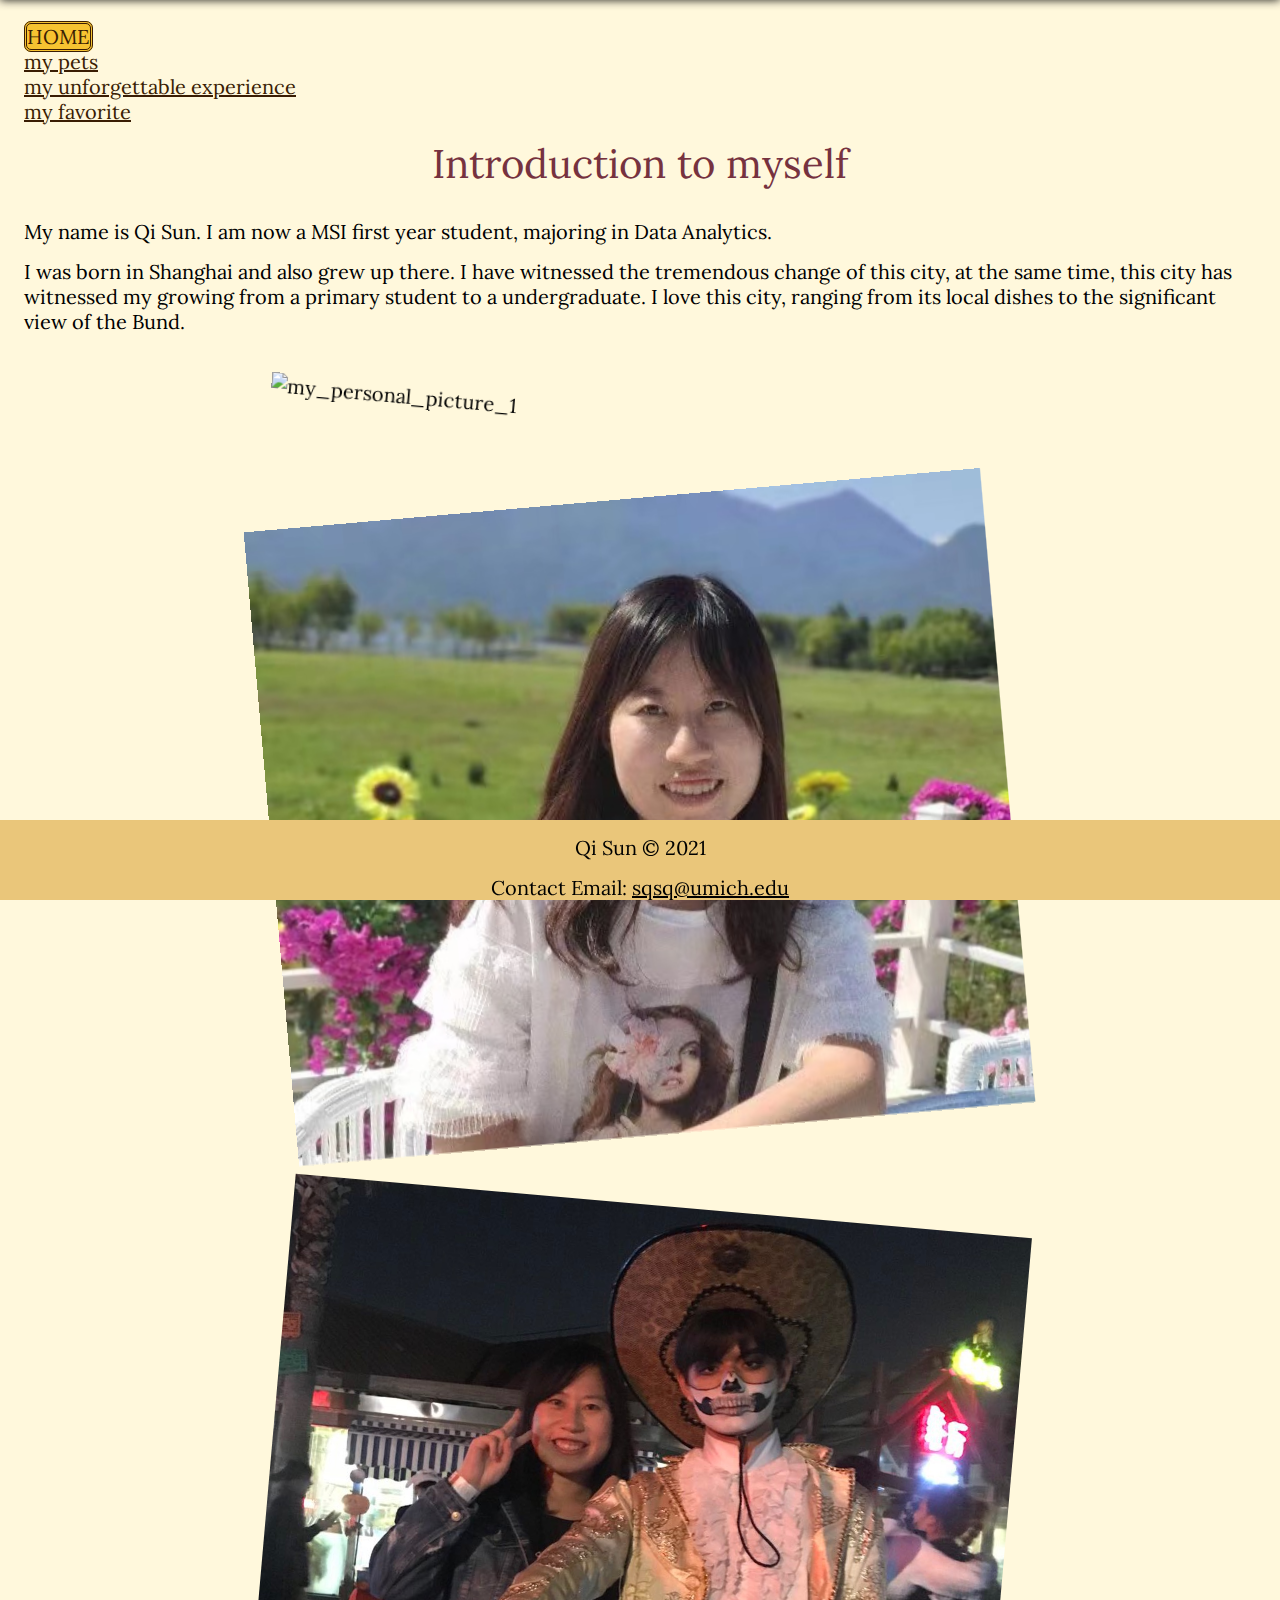
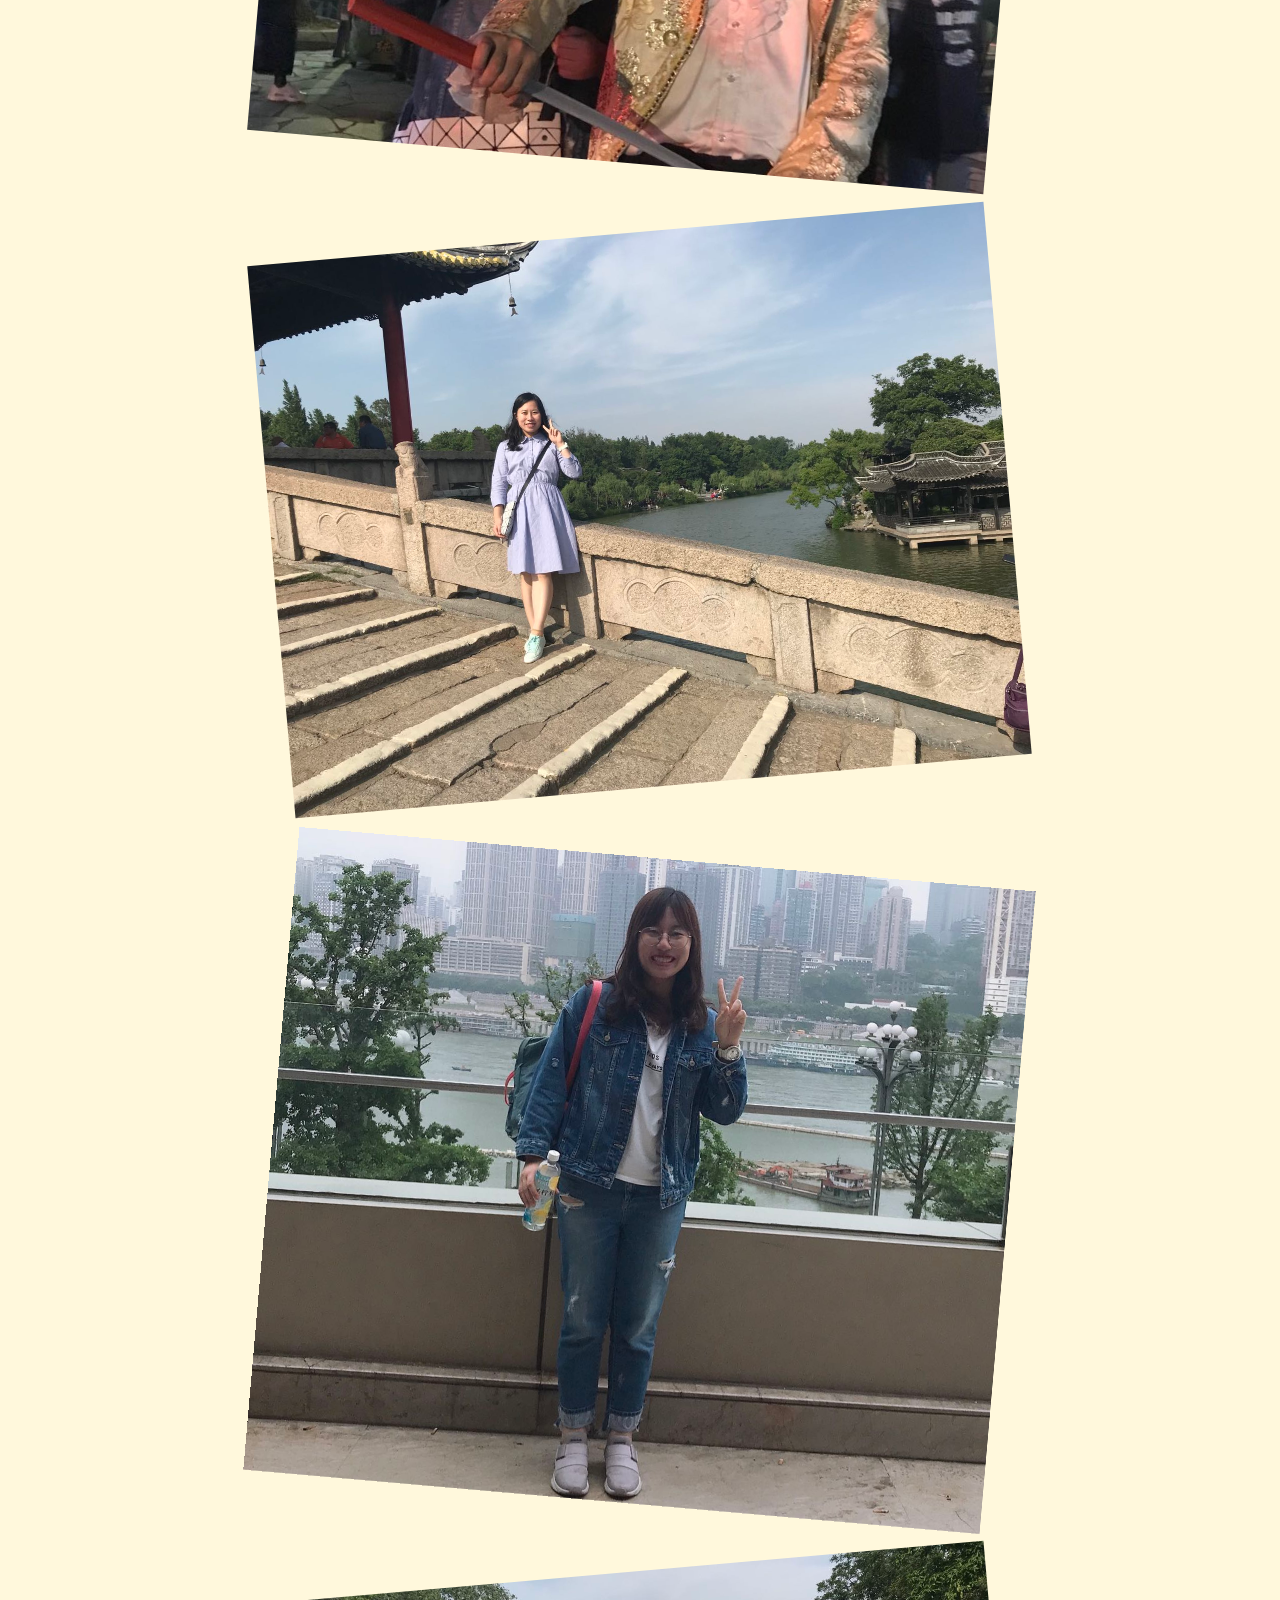
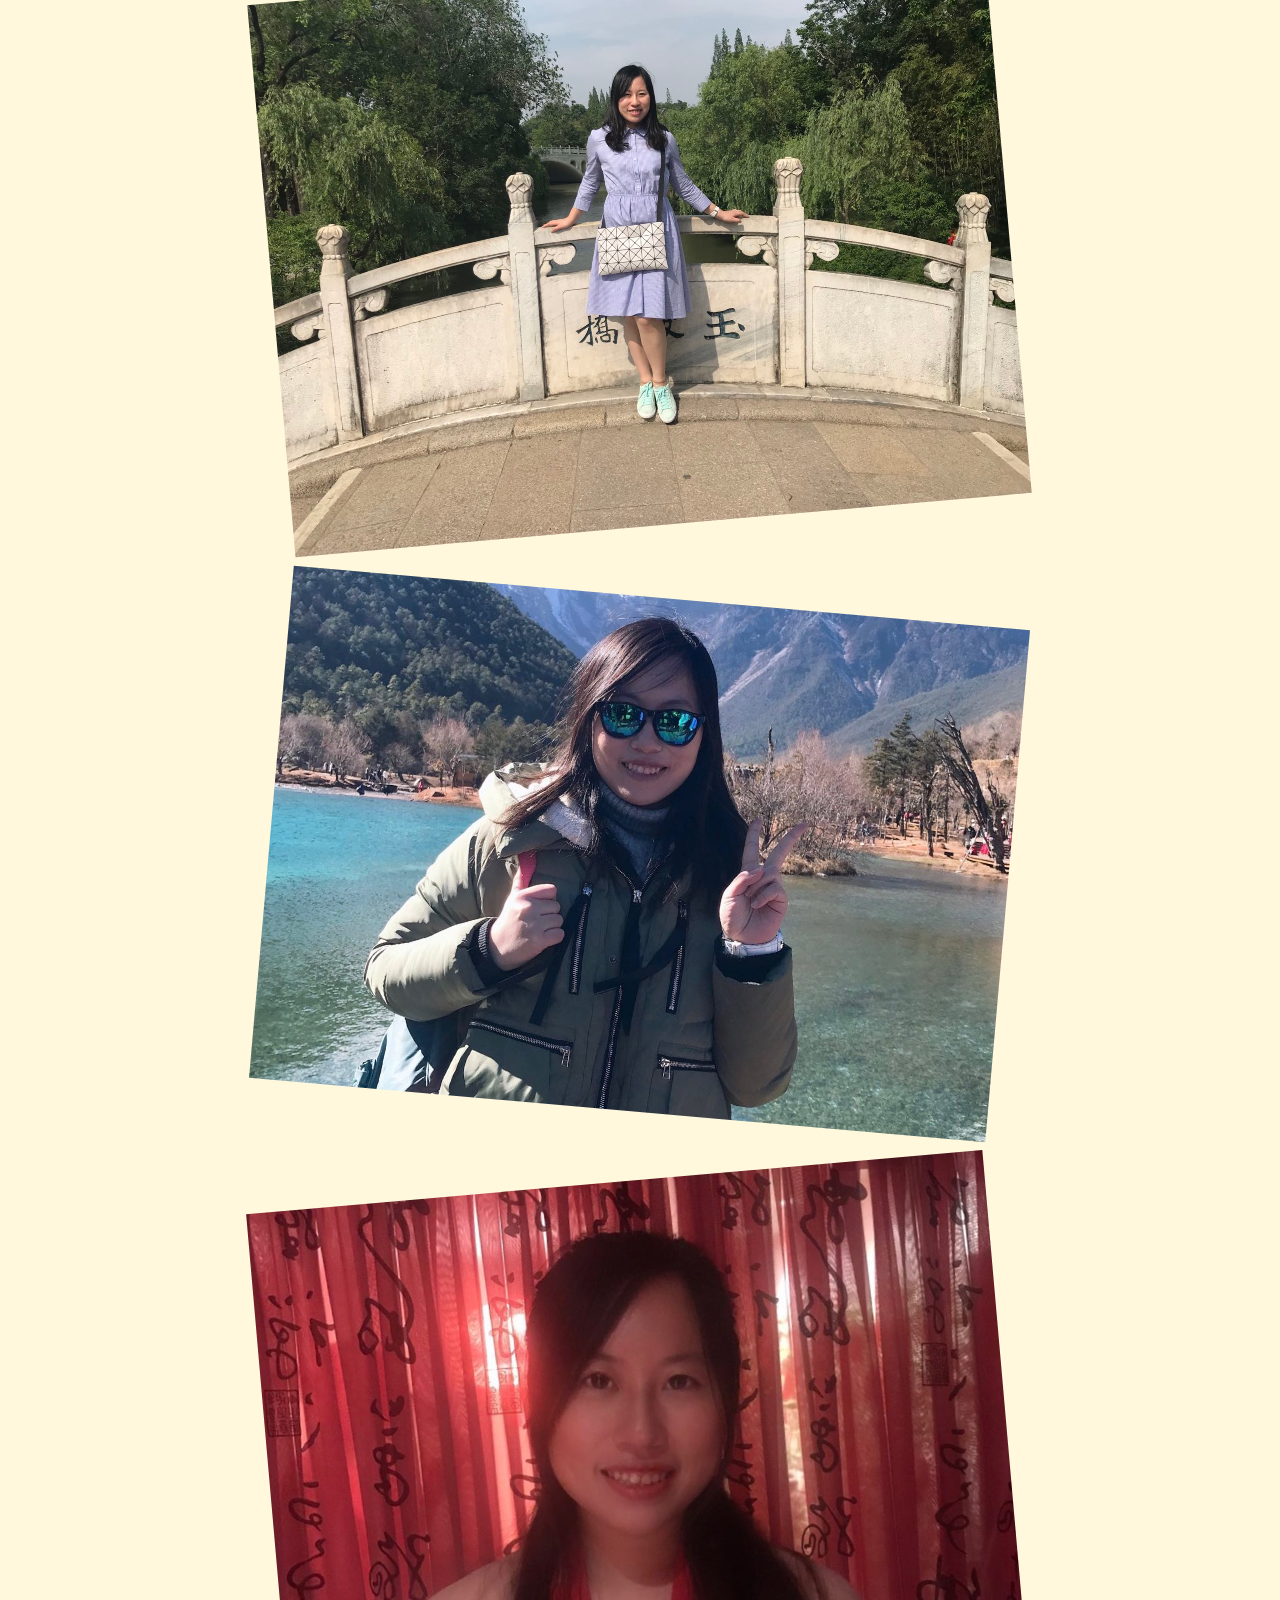
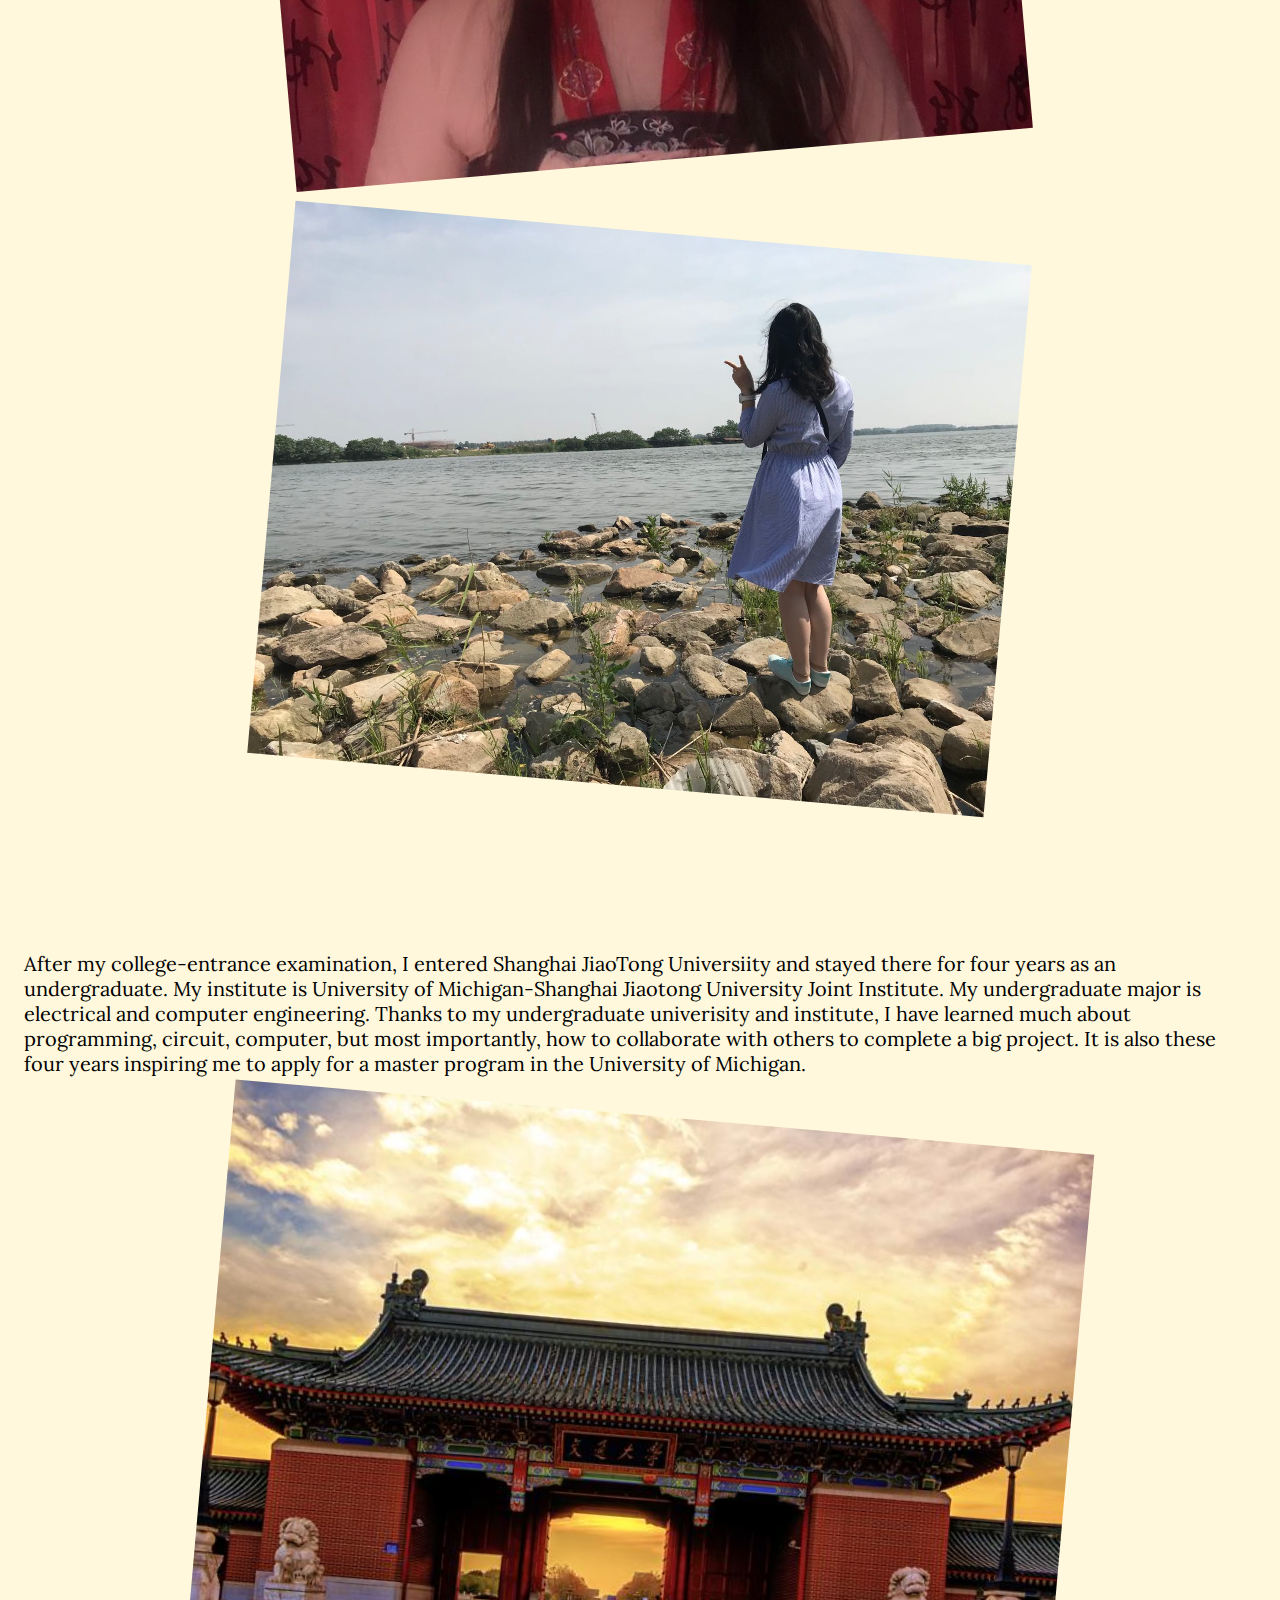
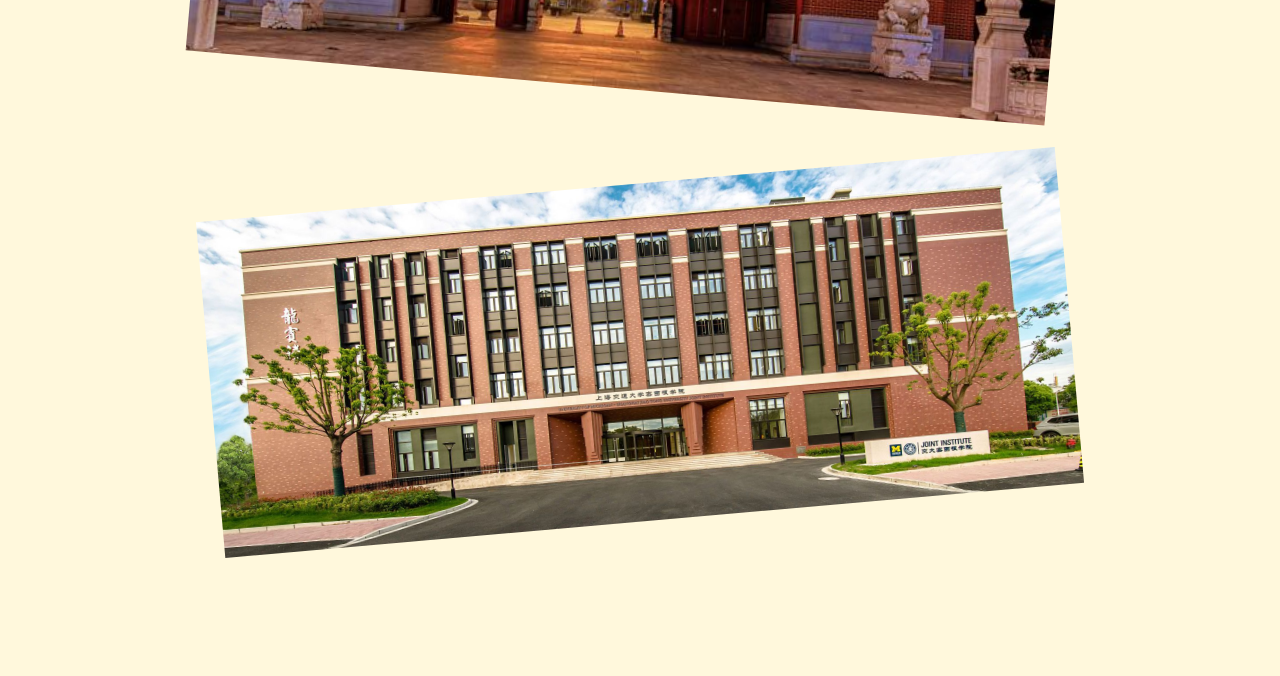
==== index.html @ 65ec5152 "Add files via upload" ====
<!DOCTYPE html>
<html lang="en">
<head>
	<meta charset="UTF-8">
	<link rel="shortcut icon" type="image/jpg" href="imgs/myself_icon.jpg">
	<meta name="viewport" content="width=device-width, initial-scale=1.0">
	<link rel="stylesheet" type="text/css" href="css/html5reset.css">
	<link rel="stylesheet" type="text/css" href="css/style.css">
	<link rel='stylesheet' href='http://fonts.googleapis.com/css?family=Lora'>
	<title>Introduction to myself</title>
</head>
<body>
	<header>
		<div class="skip"><a href="#main">Skip to Main Content</a></div>
		<nav class="link">
			<ul>
			    <li> <a class='current' href = "index.html">home</a></li>
				<li><a href = "pets.html">my pets</a> </li>
				<li><a href = "experience.html">my unforgettable experience</a></li>
				<li><a href = "myfavorite.html">my favorite</a></li>
			</ul>
		</nav>

		

	</header>

	<main>
		<h1 id ='main'>Introduction to myself</h1>
		<div id='brief_introduction'>
			<p>My name is Qi Sun. I am now a MSI first year student, majoring in Data Analytics.</p>
			<p> I was born in Shanghai and also grew up there. I have witnessed the tremendous change of this city, at the same time, this city has witnessed my growing from a primary student to a undergraduate. I love this city, ranging from its local dishes to the significant view of the Bund.

			</p>
			<div>
			<img src = "imgs/mypicture2.jpg" alt="my_personal_picture_1" />
			<img src = "imgs/mypicture1.jpg" alt="my_personal_picture_2" />
			<img src = "imgs/mypicture8.jpg" alt="my_personal_picture_3" />
			<img src= "imgs/mypicture4.jpg" alt="my_personal_picture_4" />
			<img src= "imgs/mypicture5.jpg" alt="my_personal_picture_5" />
			<img src= "imgs/mypicture6.jpg" alt="my_personal_picture_6" />
			<img src= "imgs/mypicture7.jpg" alt="my_personal_picture_7" />
			<img src= "imgs/mypicture3.jpg" alt="my_personal_picture_8" />
			<img src= "imgs/mypicture9.jpg" alt="my_personal_picture_9" />
		    </div>
			




		</div>
		<div id="school">
		<p>After my college-entrance examination, I entered Shanghai JiaoTong Universiity and stayed there for four years as an undergraduate. My institute is University of Michigan-Shanghai Jiaotong University Joint Institute. My undergraduate major is electrical and computer engineering.
			 Thanks to my undergraduate univerisity and institute, I have learned much about programming, circuit, computer, but most importantly, how to collaborate with others to complete a big project. 
			 It is also these four years inspiring me to apply for a master program in the University of Michigan.
			</p>
		<div class='school'>
		<img src = "imgs/school1.jpg" alt="my_institute1" />
		<img src = "imgs/school2.jpg" alt="my_institute2" />
		</div>
	   </div>
	</main>

	<footer>
		<p>Qi Sun &copy; 2021</p>
		<p>Contact Email: <a href="mailto:sqsq@umich.edu">sqsq@umich.edu</a></p>
	</footer>
</body>
</html>
---- css/style.css ----
main{
  margin-bottom: 100px;
}
body:before {
    content: "";
    position: fixed;
    top: -10px;
    left: 0px;
    width: 100%;
    height: 10px;
    box-shadow: 0px 0px 10px rgba(0,0,0,0.9);
}
body{
    color: #000000;
    font-size: 20px;
    margin: 1.2em;
    background:#FFF8DC;
    font-family: Lora, sans-serif;
  
  
  }
  
a{
      font-size: 20px;
      color: #3A1D03;
      
    }
a:hover{
      color:#F7882F;
      text-decoration: underline;
      text-decoration-style: wavy;
  }
h1{
    color: #76323F;
    font-size: 40px;
    text-align: center;
    line-height: 2;
    animation-name: zoomin;
    animation-duration: 2s;
  
  }
@keyframes zoomin {
    from{
        font-size: 2px;
    }
    to{
        font-size: 40px;
    }
}

  
p{
    padding: 15px 0px 0px 0px;
}

h2{
    color:#984B43;
}
  
  
  
footer a{
      color:black;
  }
img{
    margin-top:20px;
    margin-bottom: 50px;
    animation-name: slidein;
    animation-duration: 4s;
}
img:hover{
    border:5px dotted hotpink;
}
@keyframes slidein {
    from{
        position: relative;
        left: -1000px;
    }
    to{
        left: 0px;
    }
}
img:nth-child(2n){
    transform: rotate(-5deg);
}

img:nth-child(2n-1){
    transform: rotate(5deg);
}




  
  
  
  
  
  
footer{
    width:100%;
    background:#EAC67A;
    text-align:center;
    color:black;
    min-height: 75px;
    position: fixed;
    bottom: 0;
    left: 0;
}

  






.current{
    text-transform: uppercase;
    background-color:#F7C331;
    border-style:double;
    border-radius: 7px;
    padding: 0.2px;
    margin: 0.2px;
    text-decoration: none;
    
}



.skip a{
    background-color: white;
    left: 0;
    -webkit-transition: top 0.5s ease-out;
    transition: top 1s ease-out;
    z-index: 1;
    position: absolute;
    top: -60px;
  
  
}
  
.skip a:focus{
    position:absolute;
    top:10px;
  
  }

#brief_introduction div{

    display: grid;
    margin-top: 50px;
    margin-bottom: 100px;
    grid-template-columns: 60%;
    justify-content: center;
    

    
    
}
#brief_introduction img{
    width: 100%;
    align-self: center;
    
  
    
}


#brief_introduction img:nth-child(2n){
    transform: rotate(-5deg);
}

#brief_introduction img:nth-child(2n-1){
    transform: rotate(5deg);
}



.school img{
    width: 70%;
    margin-top:  40px;
}


#dogs img:nth-child(2n){
    transform: rotate(-5deg);
}

#dogs img:nth-child(2n-1){
    transform: rotate(5deg);
}
.dog1_photo{
   display: grid;
   grid-template-columns: 45% 45%;
   justify-content: space-between;
}
#dogs img{
    width: 70%;
}
.dog2_photo {
    display: grid;
    grid-template-columns: 45% 45%;
    justify-content: space-between;
 }











#school div{
    text-align: center;
    
}

#experience {
    display: grid;
    grid-template-columns: 1fr;
    row-gap: 30px;
}
#experience>div{
    border: 4px double #FBA100;
}
#experience div h2{
    font-size: 30px;
    text-align: center;
}
#teaching{
    text-align: center;
}
#teaching img{
    width: 70%;
}

#teaching img:nth-child(2n){
    transform: rotate(-5deg);
}

#teaching img:nth-child(2n-1){
    transform: rotate(5deg);
}
#teaching img{
    margin-top: 40px;
}


#places {
    display: grid;
    grid-template-columns: 1fr 1fr;
    align-items: flex-start;
}
.Erhai{
    grid-column: 1/ span 1;
}
.snow_mountain{
    grid-column: 2 / span 2;;
}
#places >div{
    text-align: center;
    border: 2px dotted #DCAE1D;
}
#places h3{
    font-size: 25px;
}
#places img{
    align-self: center;
    width: 70%;

}
#favorite {
    display: flex;
    flex-direction: row;
    flex-wrap: wrap;
    justify-content: center;
    row-gap: 30px;
}

.animal{
    display: flex;
    flex-direction: row;
    flex-wrap: wrap;
    justify-content: center;
    align-items: center;
}
.animal>div{
    border: 2px dotted #DCAE1D;
    width: 400px;
}
.food{
    display: flex;
    flex-direction: row;
    flex-wrap: wrap;
    justify-content: center;
    align-items:center;
}
.food>div{
    border: 2px dotted #DCAE1D;
    width: 400px;
}
#favorite div h2{
    font-size: 30px;
    text-align: center;
}
#food>p{
    font-size: 25px;
    text-align: left;
}
#zoo>p{
    font-size: 25px;
    text-align: left;
}
.animal {
    text-align: center;
}
.food {
    text-align: center;
}
#favorite>div{
    border: 4px double #FBA100;
}


#favorite img{
    width: 70%;
   
}

@media screen and (prefers-reduced-motion: reduce){
    img{

      animation: none;
    
   }
   h1{
       animation: none;
   }
  }
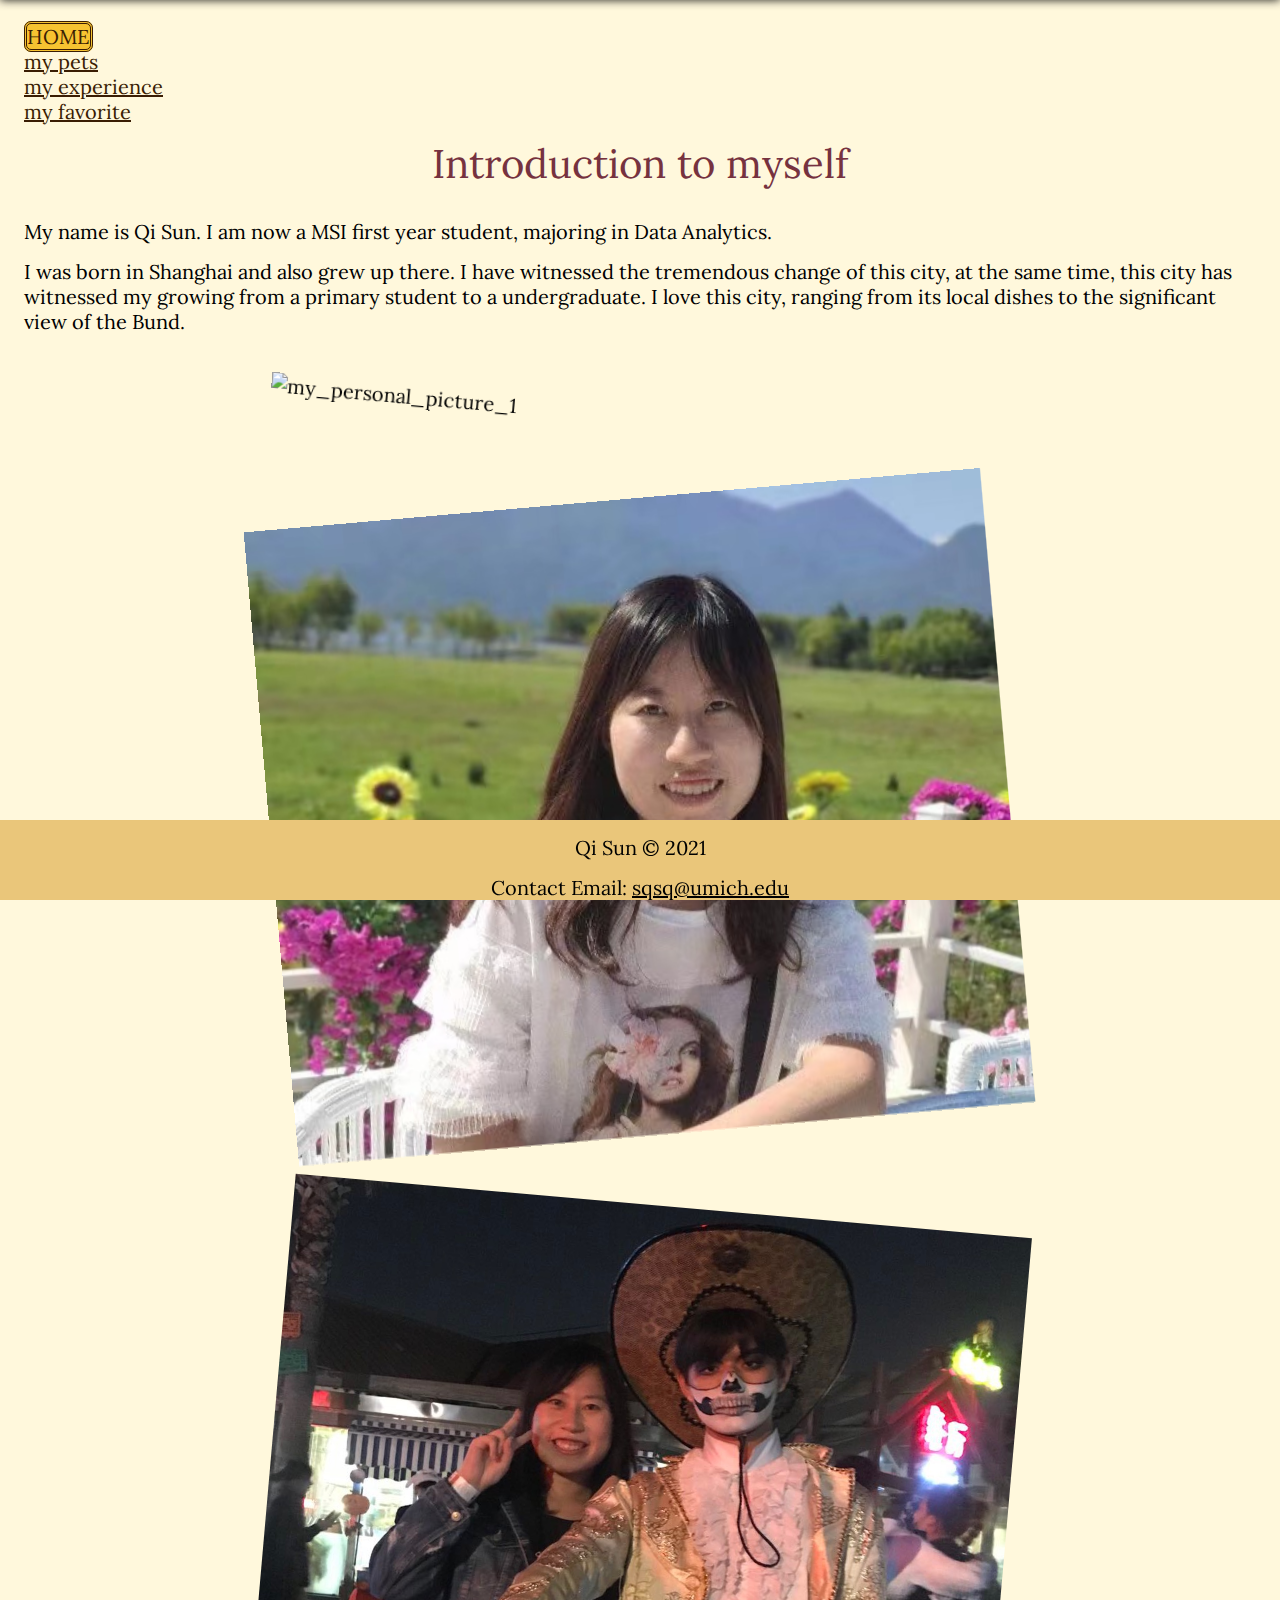
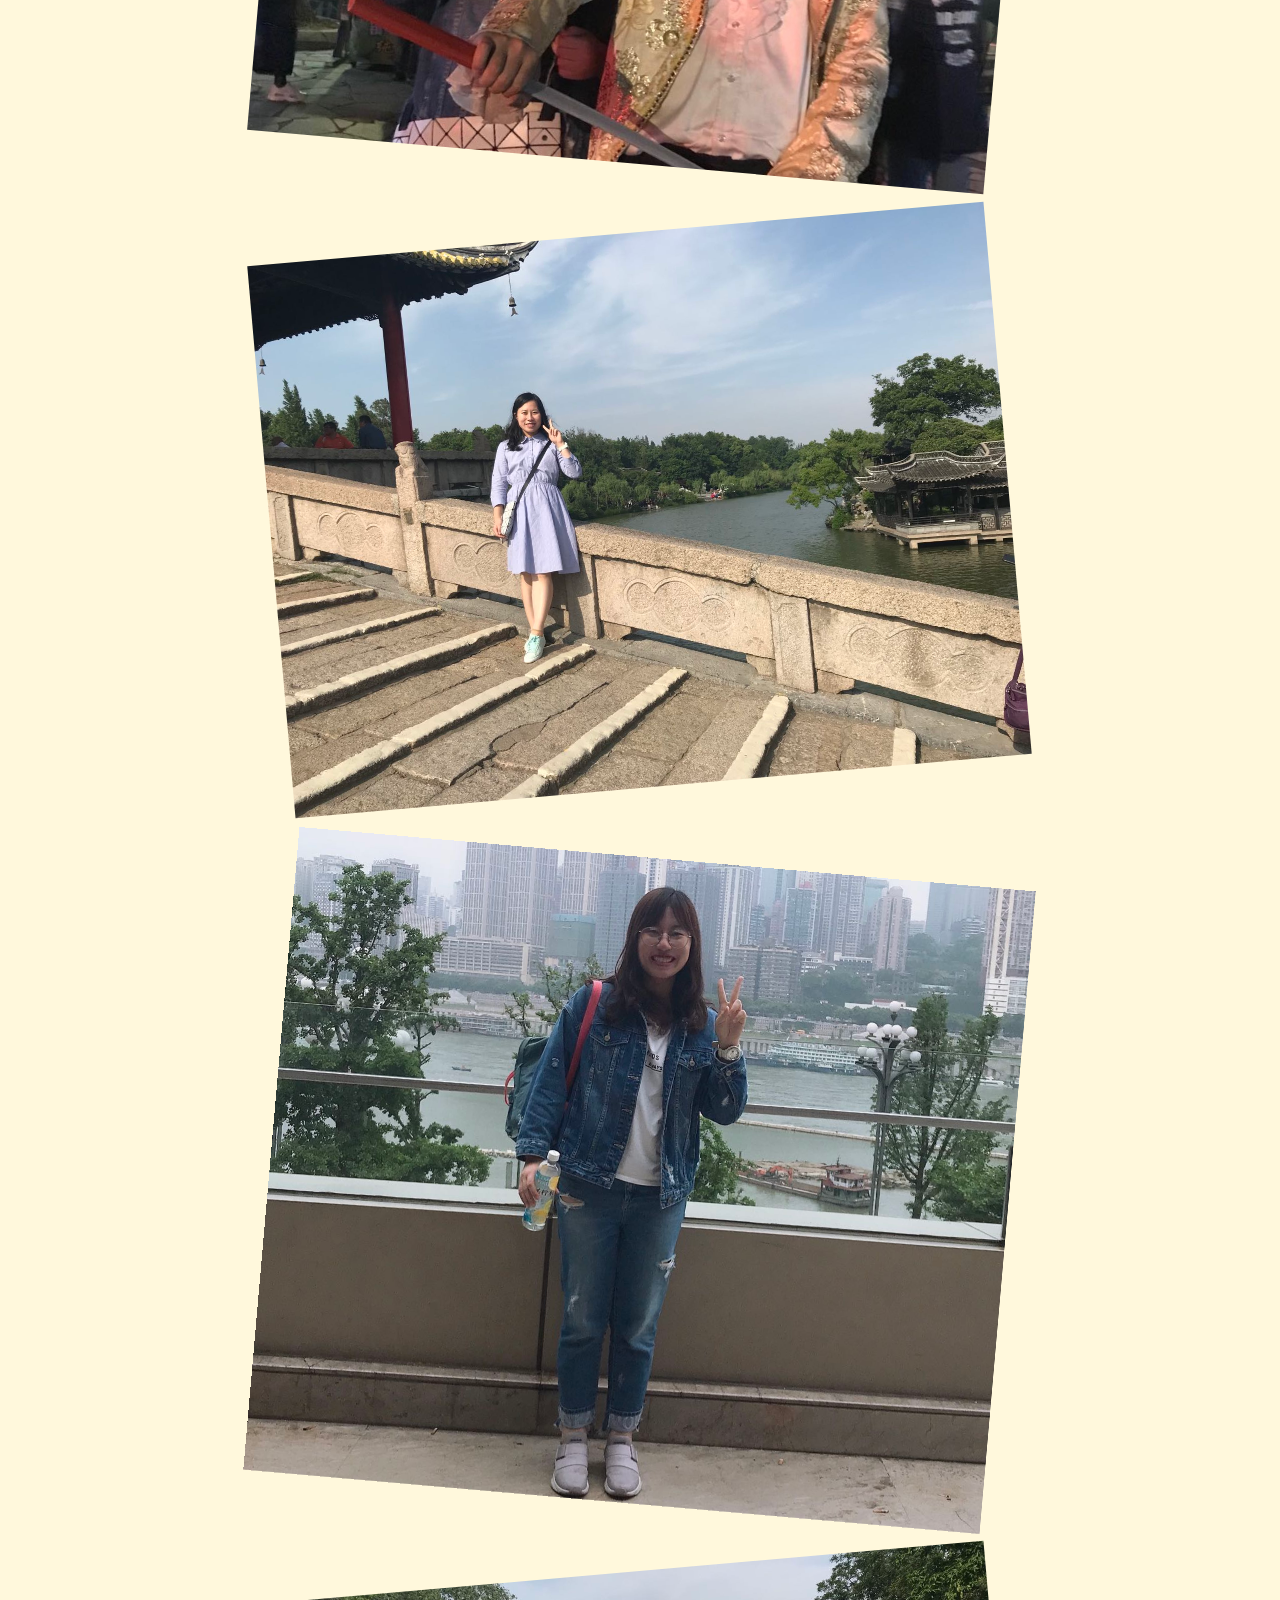
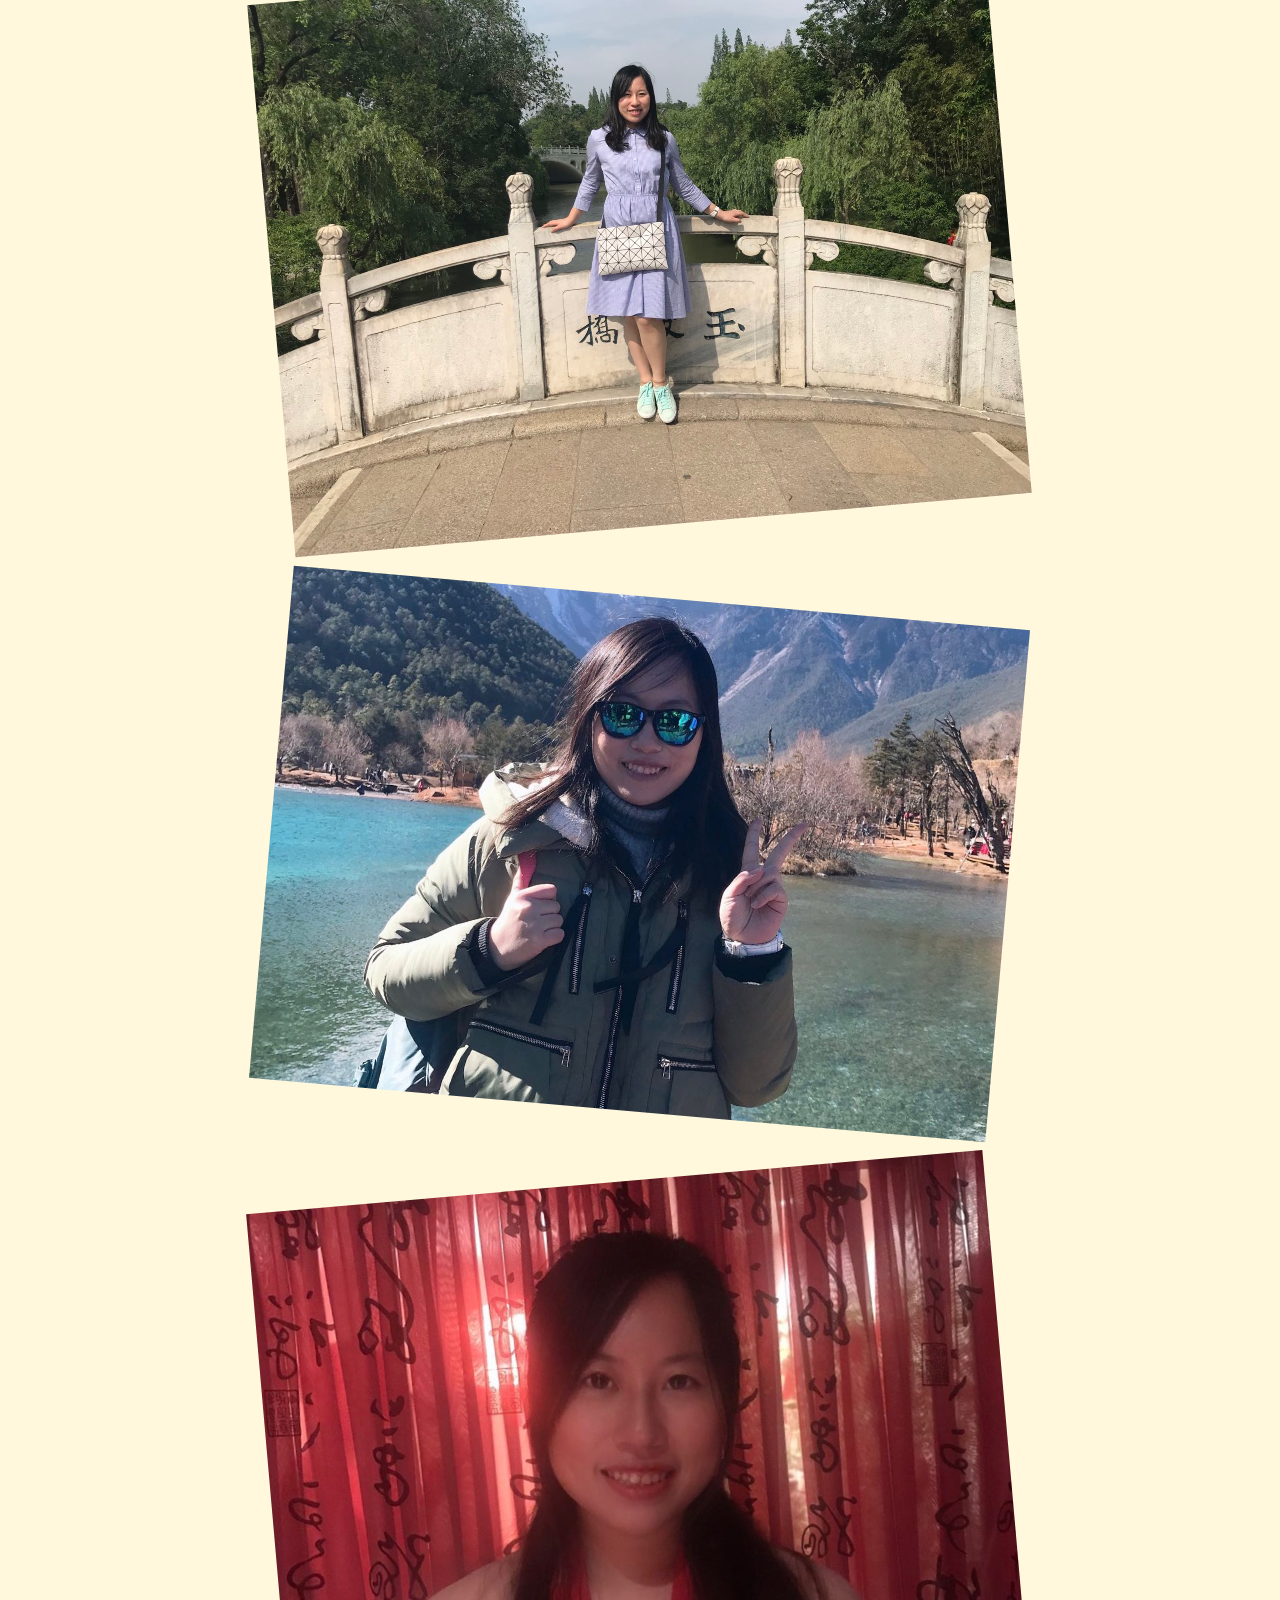
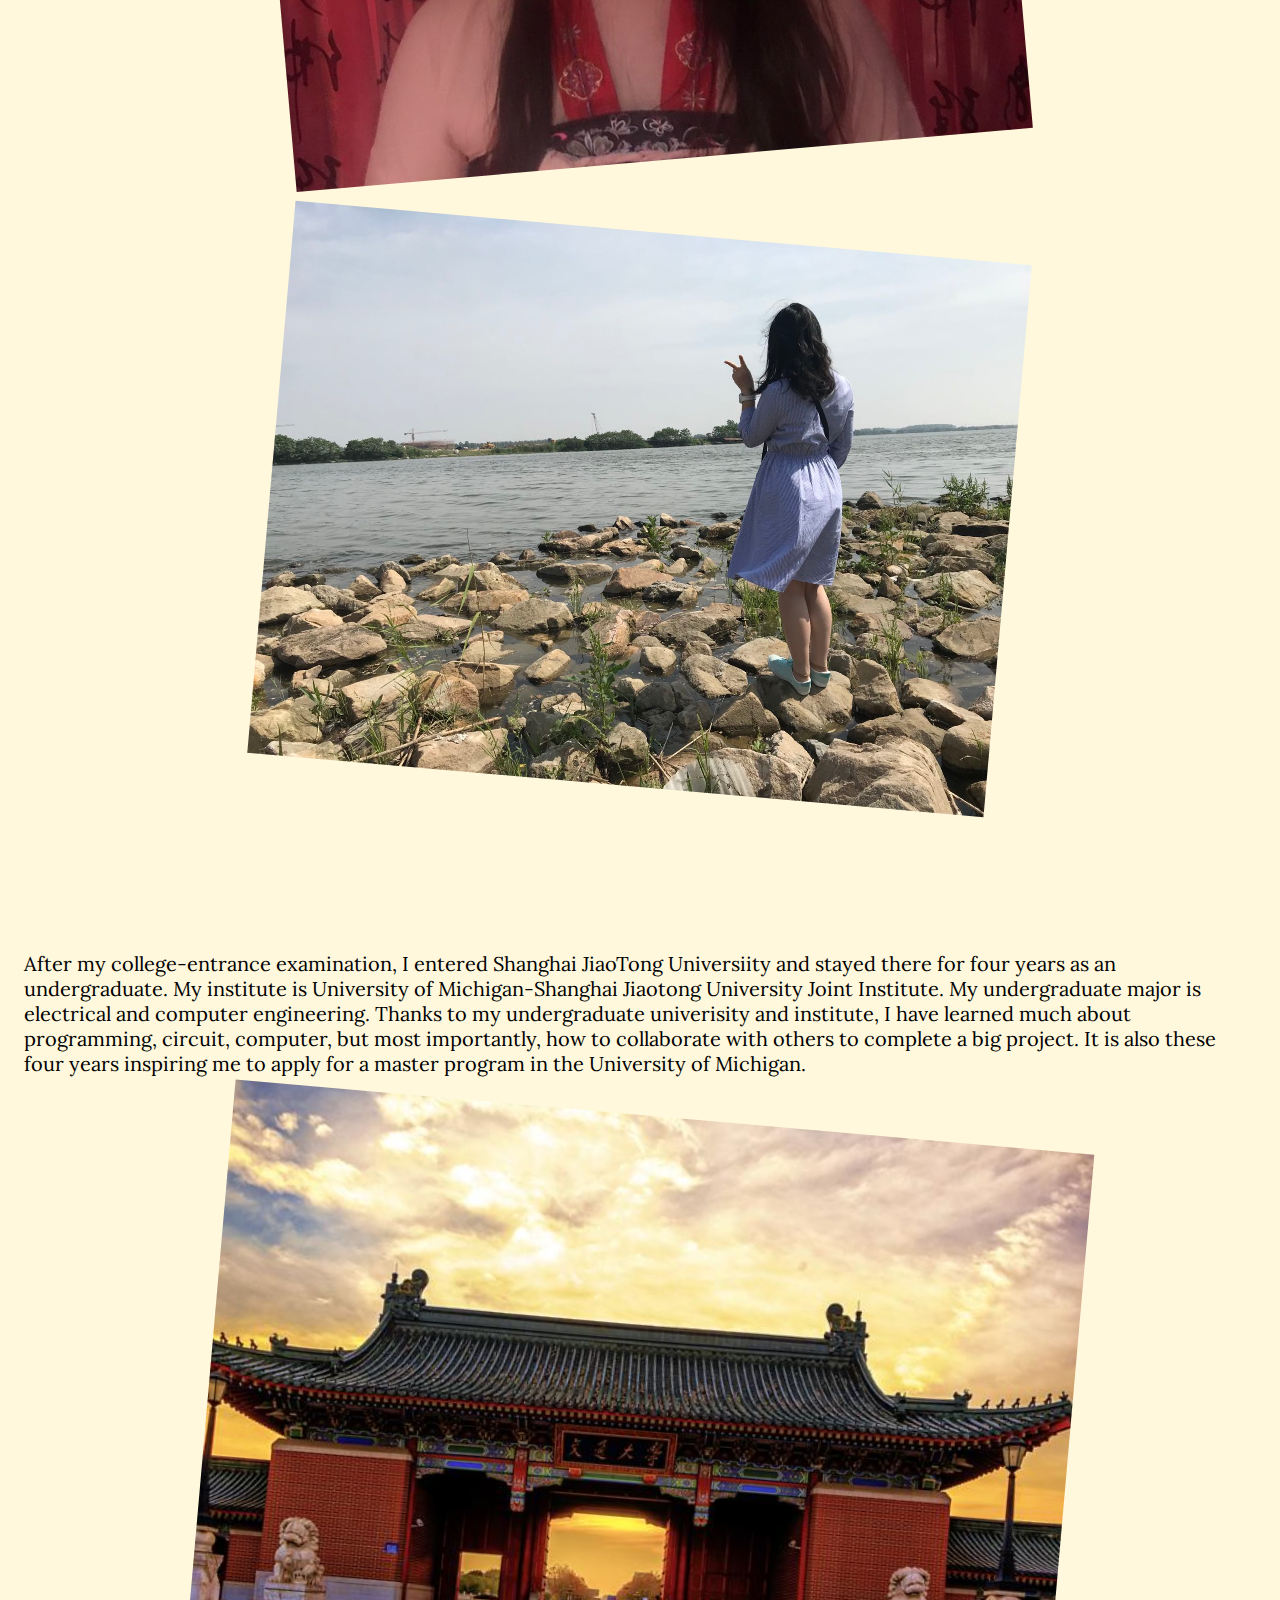
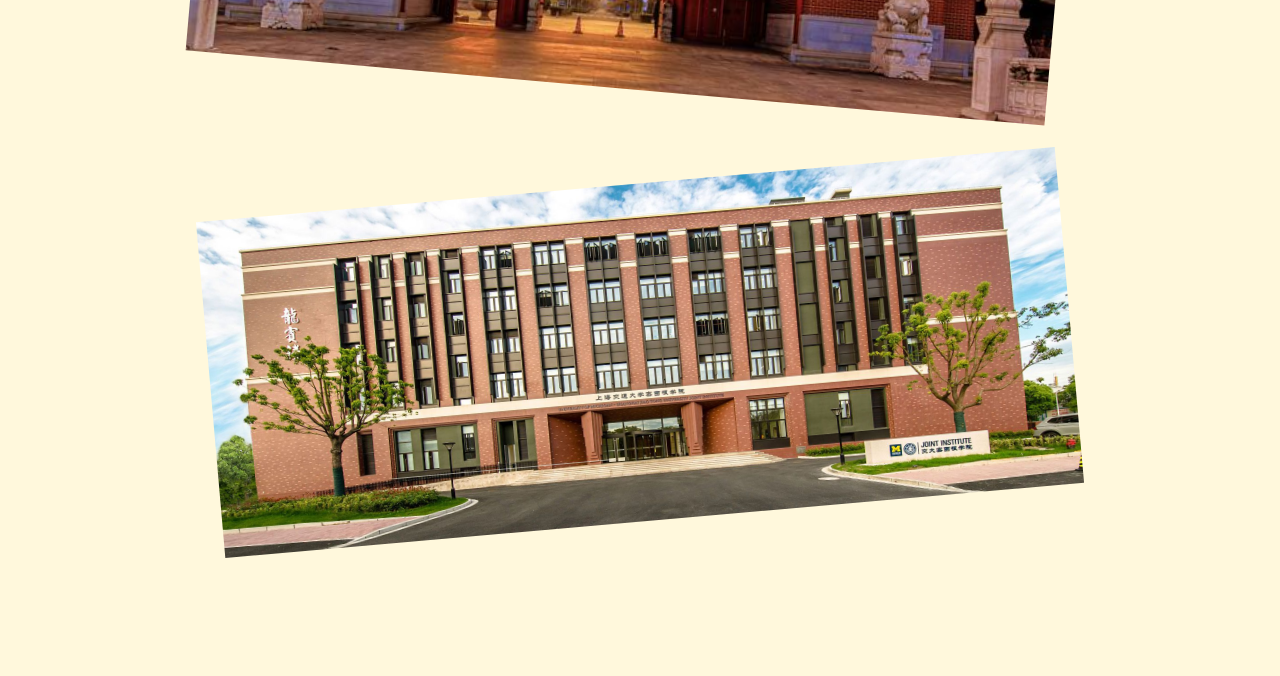
==== commit 19aacc4e: "Add files via upload" ====
--- a/index.html
+++ b/index.html
@@ -3,6 +3,7 @@
 <head>
 	<meta charset="UTF-8">
 	<link rel="shortcut icon" type="image/jpg" href="imgs/myself_icon.jpg">
+	<meta http-equiv="Content-Security-Policy" content="upgrade-insecure-requests">
 	<meta name="viewport" content="width=device-width, initial-scale=1.0">
 	<link rel="stylesheet" type="text/css" href="css/html5reset.css">
 	<link rel="stylesheet" type="text/css" href="css/style.css">
@@ -16,7 +17,7 @@
 			<ul>
 			    <li> <a class='current' href = "index.html">home</a></li>
 				<li><a href = "pets.html">my pets</a> </li>
-				<li><a href = "experience.html">my unforgettable experience</a></li>
+				<li><a href = "experience.html">my experience</a></li>
 				<li><a href = "myfavorite.html">my favorite</a></li>
 			</ul>
 		</nav>
--- a/css/style.css
+++ b/css/style.css
@@ -18,7 +18,7 @@
     font-size: 20px;
     margin: 1.2em;
     background:#FFF8DC;
-    font-family: Lora, sans-serif;
+    font-family: Lora,sans-serif;
   
   
   }
@@ -199,7 +199,7 @@
    justify-content: space-between;
 }
 #dogs img{
-    width: 70%;
+    width: 90%;
 }
 .dog2_photo {
     display: grid;
@@ -224,12 +224,10 @@
 
 #experience {
     display: grid;
-    grid-template-columns: 1fr;
+    grid-template-columns: 100%;
     row-gap: 30px;
 }
-#experience>div{
-    border: 4px double #FBA100;
-}
+
 #experience div h2{
     font-size: 30px;
     text-align: center;
@@ -237,17 +235,29 @@
 #teaching{
     text-align: center;
 }
-#teaching img{
+/*#teaching img{
     width: 70%;
-}
-
-#teaching img:nth-child(2n){
+}*/
+.teaching_picture{
+    display: grid;
+    grid-template-columns: 1fr 1fr 1fr;
+}
+
+.teaching_picture img:nth-child(2n){
     transform: rotate(-5deg);
-}
-
-#teaching img:nth-child(2n-1){
+    grid-column: 2 /span 2;
+    margin-right: 15px;
+}
+
+    
+
+
+.teaching_picture img:nth-child(2n-1){
     transform: rotate(5deg);
-}
+    grid-column: 1 /span 2;
+    margin-left: 15px;
+}
+
 #teaching img{
     margin-top: 40px;
 }
@@ -255,56 +265,80 @@
 
 #places {
     display: grid;
-    grid-template-columns: 1fr 1fr;
+    grid-template-columns: 1fr;
     align-items: flex-start;
-}
-.Erhai{
-    grid-column: 1/ span 1;
-}
-.snow_mountain{
-    grid-column: 2 / span 2;;
-}
+    margin-top: 15px;
+}
+
+#journey{
+    text-align: center;
+}
+
+
 #places >div{
     text-align: center;
-    border: 2px dotted #DCAE1D;
+
 }
 #places h3{
     font-size: 25px;
-}
-#places img{
+    color: #984B43;
+}
+/*#places img{
     align-self: center;
     width: 70%;
 
-}
+}*/
+.erhai_images{
+    display: grid;
+    grid-template-columns: 1fr 1fr 1fr ;
+}
+.erhai_images img:nth-child(2n-1){
+    grid-column: 1 /span 2;
+    margin-left: 15px;
+}
+.erhai_images img:nth-child(2n){
+    grid-column: 2 /span 2;
+    margin-right: 15px;
+}
+
+.mountain_images{
+    display: grid;
+    grid-template-columns: 1fr 1fr 1fr ;
+}
+.mountain_images img:nth-child(2n-1){
+    grid-column: 1 /span 2;
+    margin-left: 15px;
+}
+.mountain_images img:nth-child(2n){
+    grid-column: 2 /span 2;
+    margin-right: 15px;
+}
+
+
+
 #favorite {
-    display: flex;
-    flex-direction: row;
-    flex-wrap: wrap;
+    display: grid;
+    row-gap: 30px;
     justify-content: center;
-    row-gap: 30px;
 }
 
 .animal{
-    display: flex;
-    flex-direction: row;
-    flex-wrap: wrap;
+    display: grid;
+    grid-template-columns: 1fr;
+    grid-template-columns: 95%;
     justify-content: center;
-    align-items: center;
 }
 .animal>div{
     border: 2px dotted #DCAE1D;
-    width: 400px;
 }
 .food{
-    display: flex;
-    flex-direction: row;
-    flex-wrap: wrap;
-    justify-content: center;
-    align-items:center;
+   display: grid;
+   grid-template-columns: 1fr;
+   grid-template-columns: 95%;
+   justify-content: center;
 }
 .food>div{
     border: 2px dotted #DCAE1D;
-    width: 400px;
 }
 #favorite div h2{
     font-size: 30px;
@@ -312,11 +346,11 @@
 }
 #food>p{
     font-size: 25px;
-    text-align: left;
+    text-align: center;
 }
 #zoo>p{
     font-size: 25px;
-    text-align: left;
+    text-align: center;
 }
 .animal {
     text-align: center;
@@ -324,15 +358,15 @@
 .food {
     text-align: center;
 }
-#favorite>div{
-    border: 4px double #FBA100;
-}
+
 
 
 #favorite img{
     width: 70%;
+    margin-top: 40px;
    
 }
+
 
 @media screen and (prefers-reduced-motion: reduce){
     img{
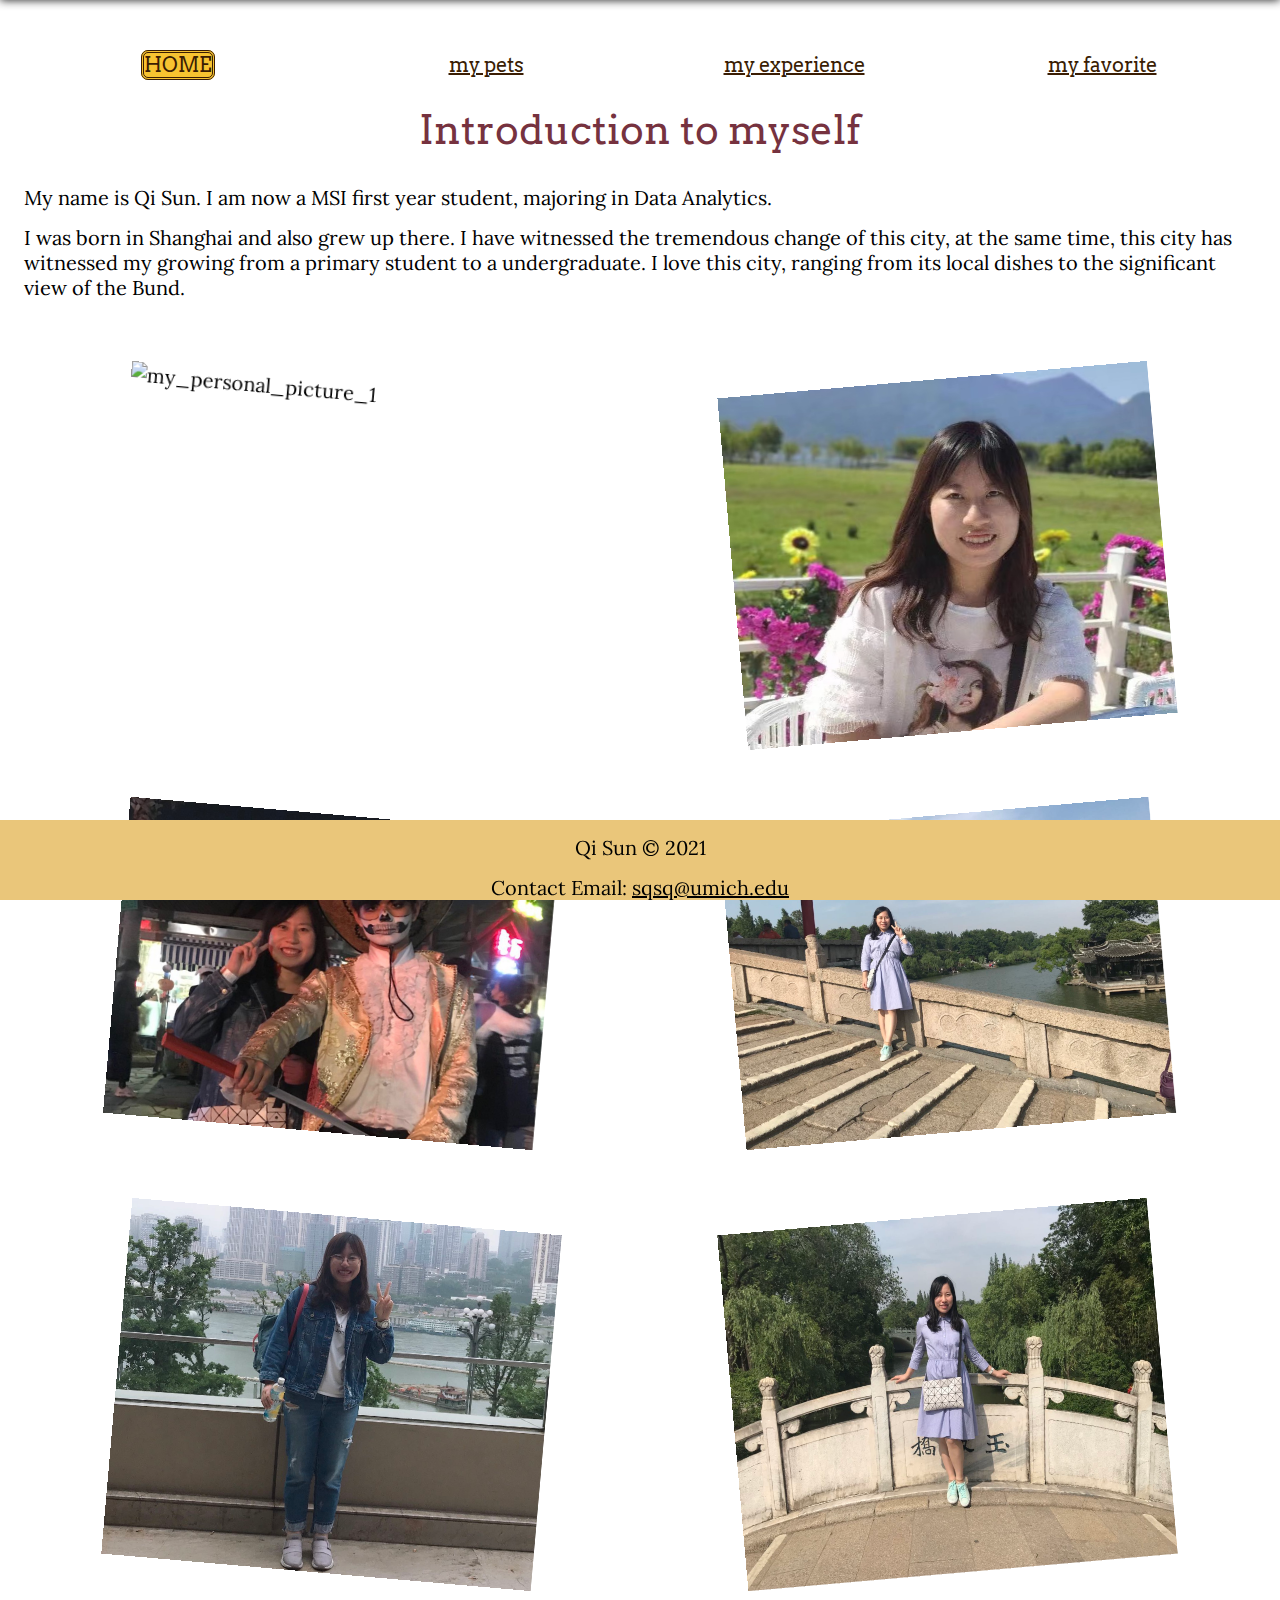
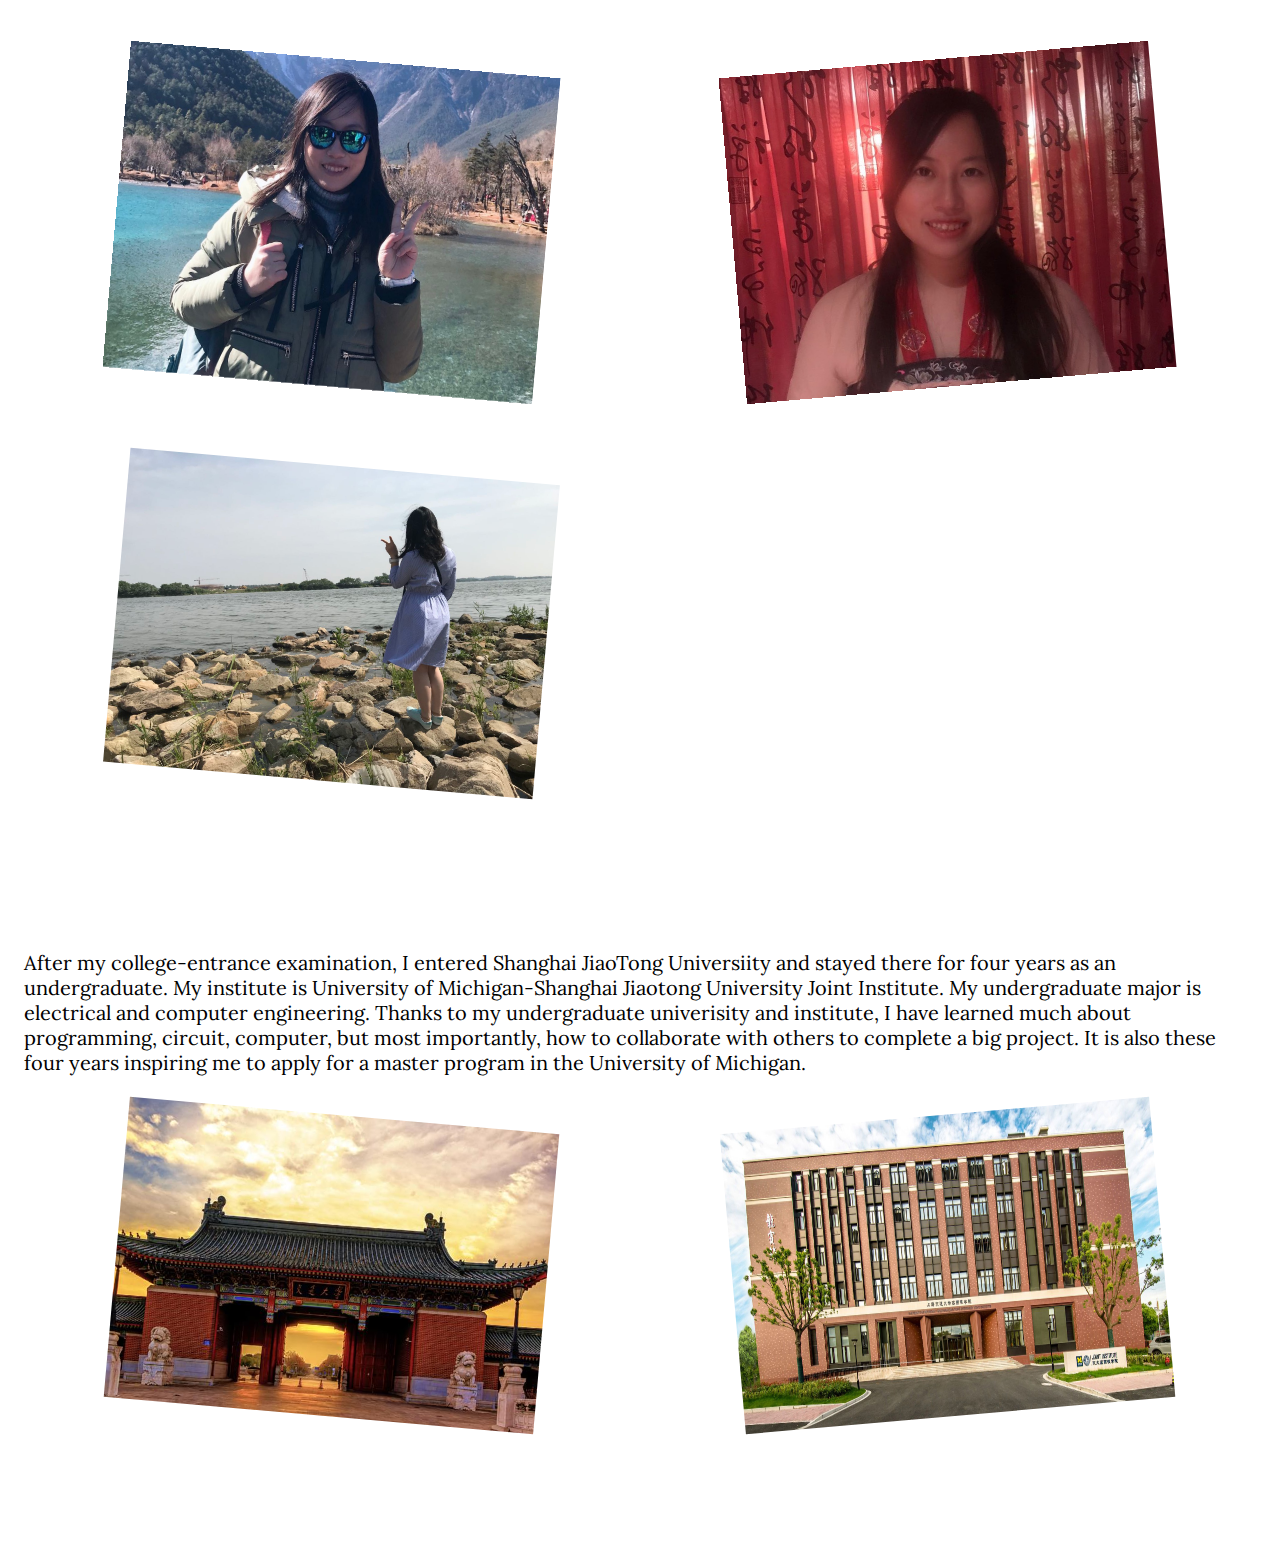
==== commit d905a534: "Add files via upload" ====
--- a/index.html
+++ b/index.html
@@ -8,6 +8,7 @@
 	<link rel="stylesheet" type="text/css" href="css/html5reset.css">
 	<link rel="stylesheet" type="text/css" href="css/style.css">
 	<link rel='stylesheet' href='http://fonts.googleapis.com/css?family=Lora'>
+	<link rel='stylesheet' href='http://fonts.googleapis.com/css?family=Arvo'>
 	<title>Introduction to myself</title>
 </head>
 <body>
--- a/css/style.css
+++ b/css/style.css
@@ -12,16 +12,34 @@
     width: 100%;
     height: 10px;
     box-shadow: 0px 0px 10px rgba(0,0,0,0.9);
+    
 }
 body{
     color: #000000;
     font-size: 20px;
     margin: 1.2em;
-    background:#FFF8DC;
+    background: url('../imgs/background.jpg');
+    background-attachment: fixed;
+    background-position: center;
+    background-repeat: no-repeat;
+    background-size: cover;
     font-family: Lora,sans-serif;
-  
-  
-  }
+
+  
+  
+  }
+  h1, h2, h3,nav{
+    font-family: Arvo,Lora;
+}
+
+nav ul{
+    display: grid;
+    grid-template-columns: 1fr;
+    
+}
+nav li{
+    padding-bottom: 5px;
+}
   
 a{
       font-size: 20px;
@@ -109,7 +127,10 @@
     position: fixed;
     bottom: 0;
     left: 0;
-}
+
+}
+
+
 
   
 
@@ -139,6 +160,7 @@
     z-index: 1;
     position: absolute;
     top: -60px;
+    font-family: Arvo, Lora;
   
   
 }
@@ -193,19 +215,23 @@
 #dogs img:nth-child(2n-1){
     transform: rotate(5deg);
 }
+
 .dog1_photo{
    display: grid;
    grid-template-columns: 45% 45%;
    justify-content: space-between;
 }
 #dogs img{
-    width: 90%;
+    width: 80%;
+    margin-top: 40px;
+    height: 70%;
 }
 .dog2_photo {
     display: grid;
-    grid-template-columns: 45% 45%;
+    grid-template-columns: 40% 40%;
     justify-content: space-between;
  }
+
 
 
 
@@ -283,12 +309,14 @@
     font-size: 25px;
     color: #984B43;
 }
+
 /*#places img{
     align-self: center;
     width: 70%;
 
 }*/
 .erhai_images{
+    margin-top: 40px;
     display: grid;
     grid-template-columns: 1fr 1fr 1fr ;
 }
@@ -302,6 +330,7 @@
 }
 
 .mountain_images{
+    margin-top: 40px;
     display: grid;
     grid-template-columns: 1fr 1fr 1fr ;
 }
@@ -363,7 +392,7 @@
 
 #favorite img{
     width: 70%;
-    margin-top: 40px;
+    margin-top: 50px;
    
 }
 
@@ -379,15 +408,131 @@
    }
   }
 
-
-
-
-
-
-
-
-
-
-
-
-
+  @media screen and (min-width: 850px){
+    nav{
+        width: 100%;
+        
+    }
+    nav ul{
+        grid-template-columns: 1fr 1fr 1fr 1fr;
+        justify-content: space-between;
+        align-items: center;
+        text-align: center;
+    
+    }
+    #places{
+        grid-template-columns: 1fr 1fr;
+        
+    }
+    #places .Erhai{
+        border-right: 2px dotted #DCAE1D;
+    }
+    .erhai_images{
+        margin-right: 20px;
+    }
+    .mountain_images{
+        margin-left: 20px;
+    }
+
+    
+    .animal{
+        display: flex;
+        flex-direction: row;
+        flex-wrap: wrap;
+        justify-content: center;
+    }
+    .animal>div{
+        flex-basis: 400px;
+    }
+    .food{
+       display: flex;
+       flex-direction: row;
+       flex-wrap: wrap;
+       justify-content: center;
+    }
+    .food>div{
+        flex-basis: 400px;
+    }
+   
+    
+    
+    #favorite img{
+        width: 70%;
+        margin-top: 50px;
+       
+    }
+    #brief_introduction div{
+        grid-template-columns: 1fr 1fr;
+        justify-content: space-between;
+        justify-items: center;
+       
+
+
+    }
+    #brief_introduction div img{
+       width: 70%;
+       height: 80%;
+       align-self: center;
+      
+    }
+    .school{
+        display: grid;
+        grid-template-columns: 1fr 1fr;
+        justify-items: center;
+        justify-content: center;
+    }
+    .school img{
+        width:70%;
+        height: 80%;
+    }
+    nav li{
+        font-size: 50px;
+    }
+    .teaching_picture{
+        grid-template-columns: 1fr 1fr 1fr 1fr ;
+        justify-items: center;
+    }
+
+    
+    
+    .teaching_picture img:nth-child(1){
+        transform: rotate(-5deg);
+        grid-column: 1 /span 2;
+        margin-right: 15px;
+        width: 90%;
+    }
+    .teaching_picture img:nth-child(2){
+        transform: rotate(5deg);
+        grid-column: 3 /span 2;
+        margin-right: 15px;
+        width: 90%;
+    }
+    .teaching_picture img:nth-child(3){
+        transform: rotate(0deg);
+        grid-column: 2 /span 2;
+        margin-right: 15px;
+        width: 90%;
+    }
+
+
+    
+    
+
+
+    
+
+
+  }
+
+
+
+
+
+
+
+
+
+
+
+
+
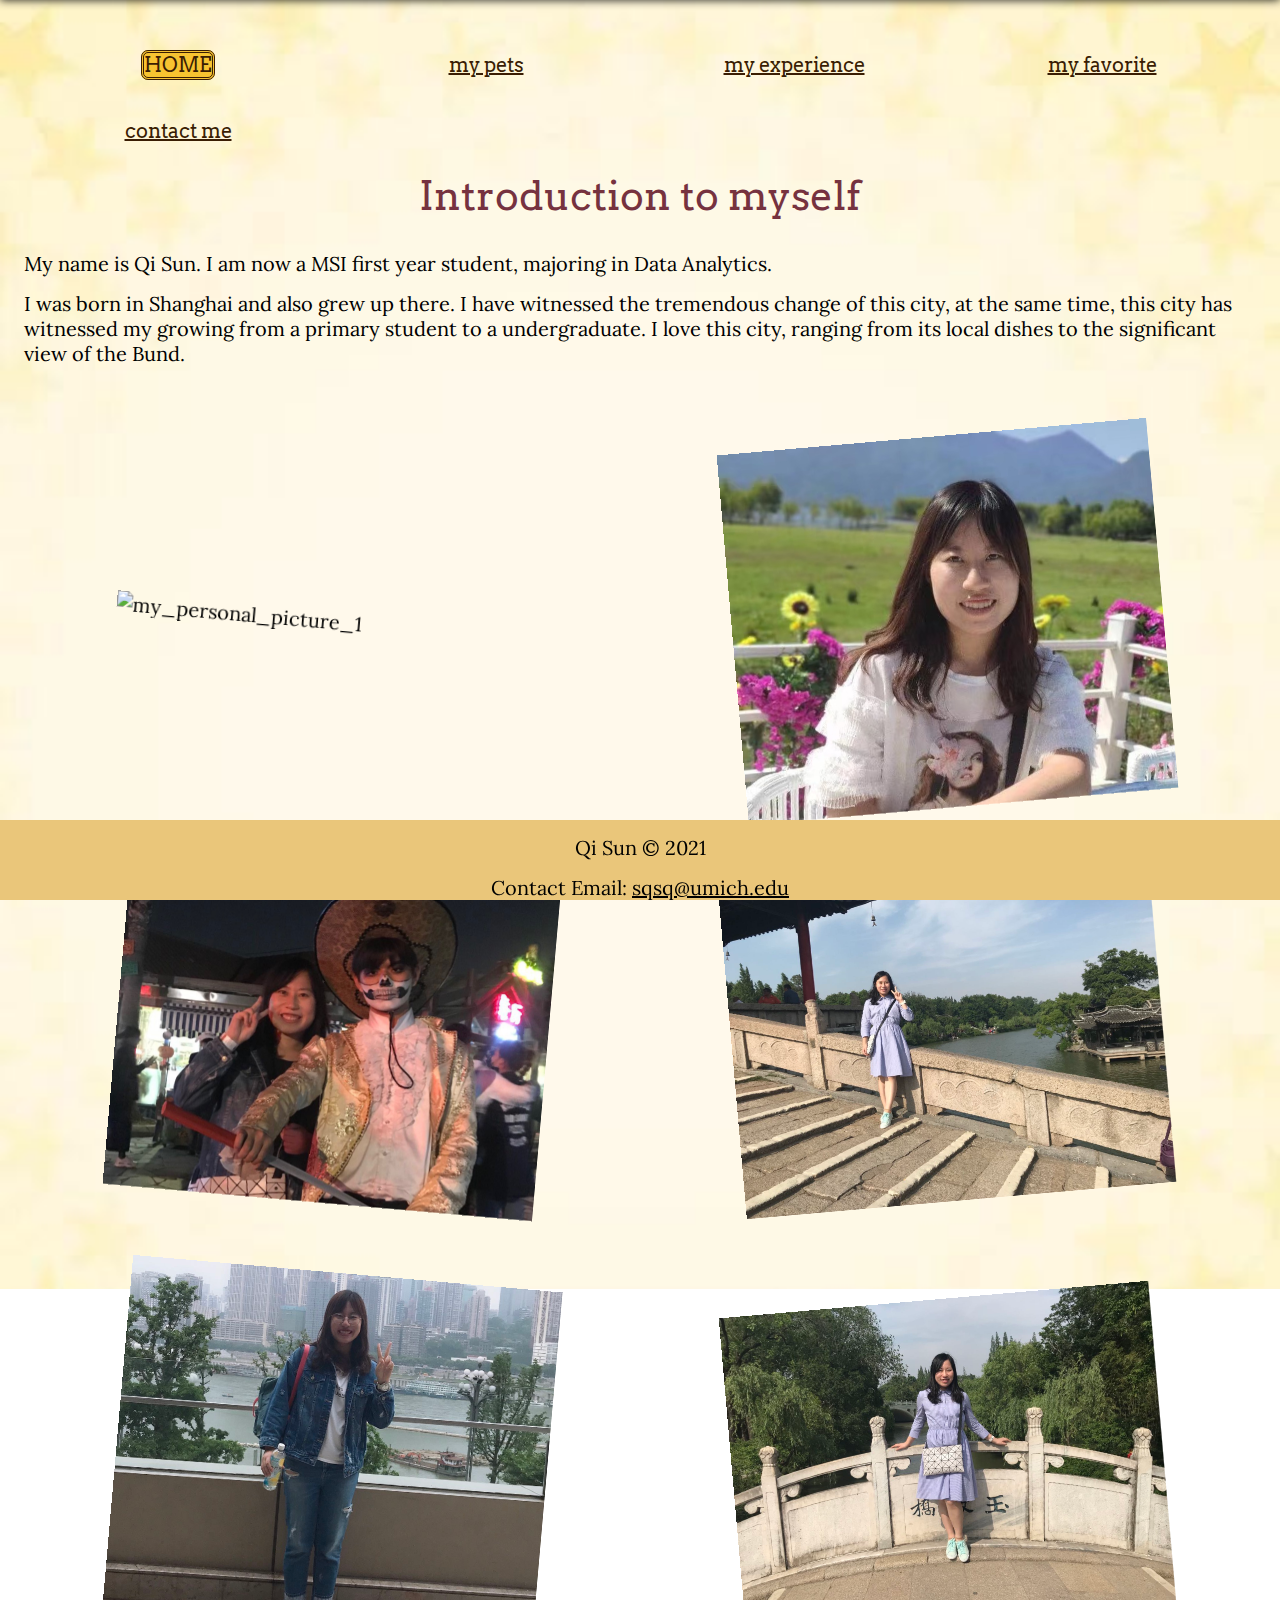
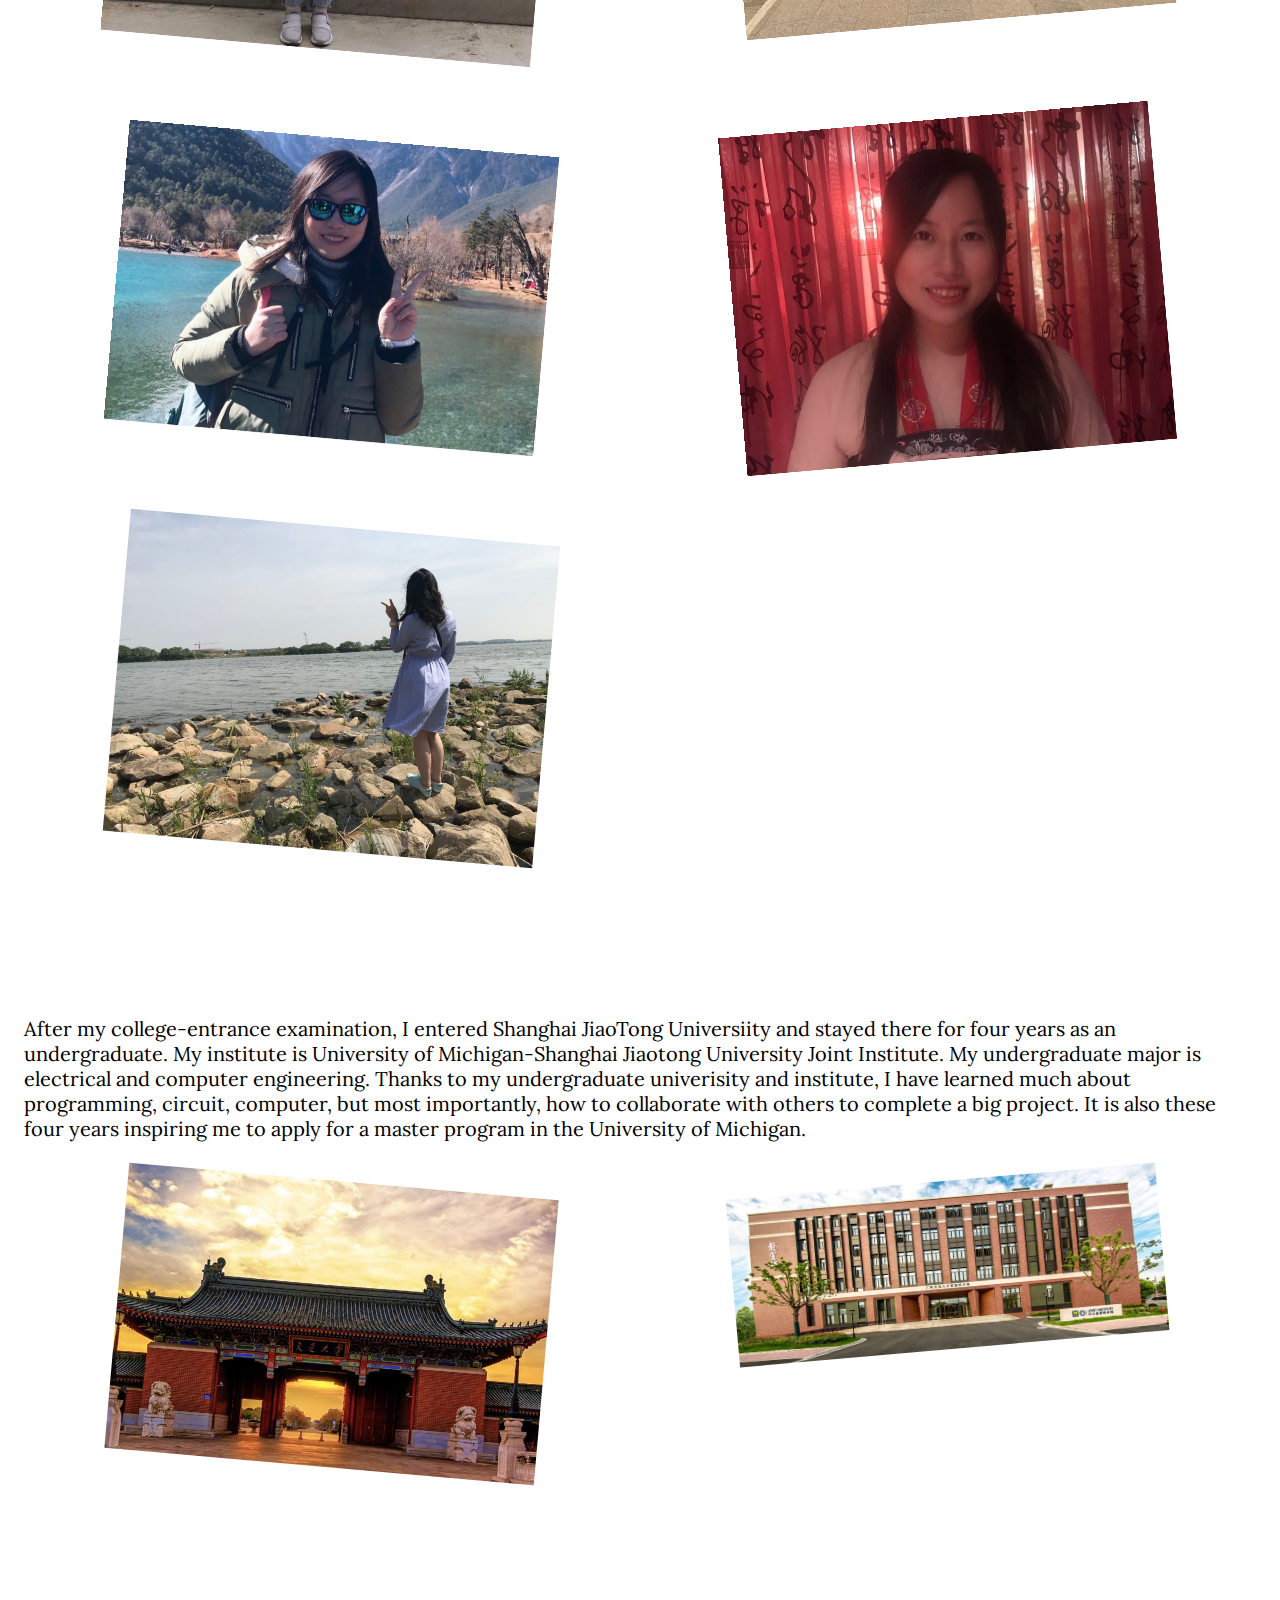
==== commit 2f19cb03: "Add files via upload" ====
--- a/index.html
+++ b/index.html
@@ -1,6 +1,15 @@
 <!DOCTYPE html>
 <html lang="en">
 <head>
+<!-- Global site tag (gtag.js) - Google Analytics -->
+<script async src="https://www.googletagmanager.com/gtag/js?id=G-MNKYYP6HK6"></script>
+<script>
+  window.dataLayer = window.dataLayer || [];
+  function gtag(){dataLayer.push(arguments);}
+  gtag('js', new Date());
+
+  gtag('config', 'G-MNKYYP6HK6');
+</script>
 	<meta charset="UTF-8">
 	<link rel="shortcut icon" type="image/jpg" href="imgs/myself_icon.jpg">
 	<meta http-equiv="Content-Security-Policy" content="upgrade-insecure-requests">
@@ -12,14 +21,16 @@
 	<title>Introduction to myself</title>
 </head>
 <body>
+
 	<header>
 		<div class="skip"><a href="#main">Skip to Main Content</a></div>
 		<nav class="link">
 			<ul>
-			    <li> <a class='current' href = "index.html">home</a></li>
+				<li> <a class='current' href = "index.html">home</a></li>
 				<li><a href = "pets.html">my pets</a> </li>
-				<li><a href = "experience.html">my experience</a></li>
+				<li><a  href = "experience.html">my experience</a></li>
 				<li><a href = "myfavorite.html">my favorite</a></li>
+				<li><a href = "contact.html">contact me</a></li>
 			</ul>
 		</nav>
 
--- a/css/style.css
+++ b/css/style.css
@@ -19,10 +19,11 @@
     font-size: 20px;
     margin: 1.2em;
     background: url('../imgs/background.jpg');
+    background-repeat:no-repeat;
     background-attachment: fixed;
     background-position: center;
-    background-repeat: no-repeat;
     background-size: cover;
+ 
     font-family: Lora,sans-serif;
 
   
@@ -224,7 +225,6 @@
 #dogs img{
     width: 80%;
     margin-top: 40px;
-    height: 70%;
 }
 .dog2_photo {
     display: grid;
@@ -408,7 +408,7 @@
    }
   }
 
-  @media screen and (min-width: 850px){
+  @media screen and (min-width: 800px){
     nav{
         width: 100%;
         
@@ -471,7 +471,6 @@
     }
     #brief_introduction div img{
        width: 70%;
-       height: 80%;
        align-self: center;
       
     }
@@ -483,7 +482,6 @@
     }
     .school img{
         width:70%;
-        height: 80%;
     }
     nav li{
         font-size: 50px;
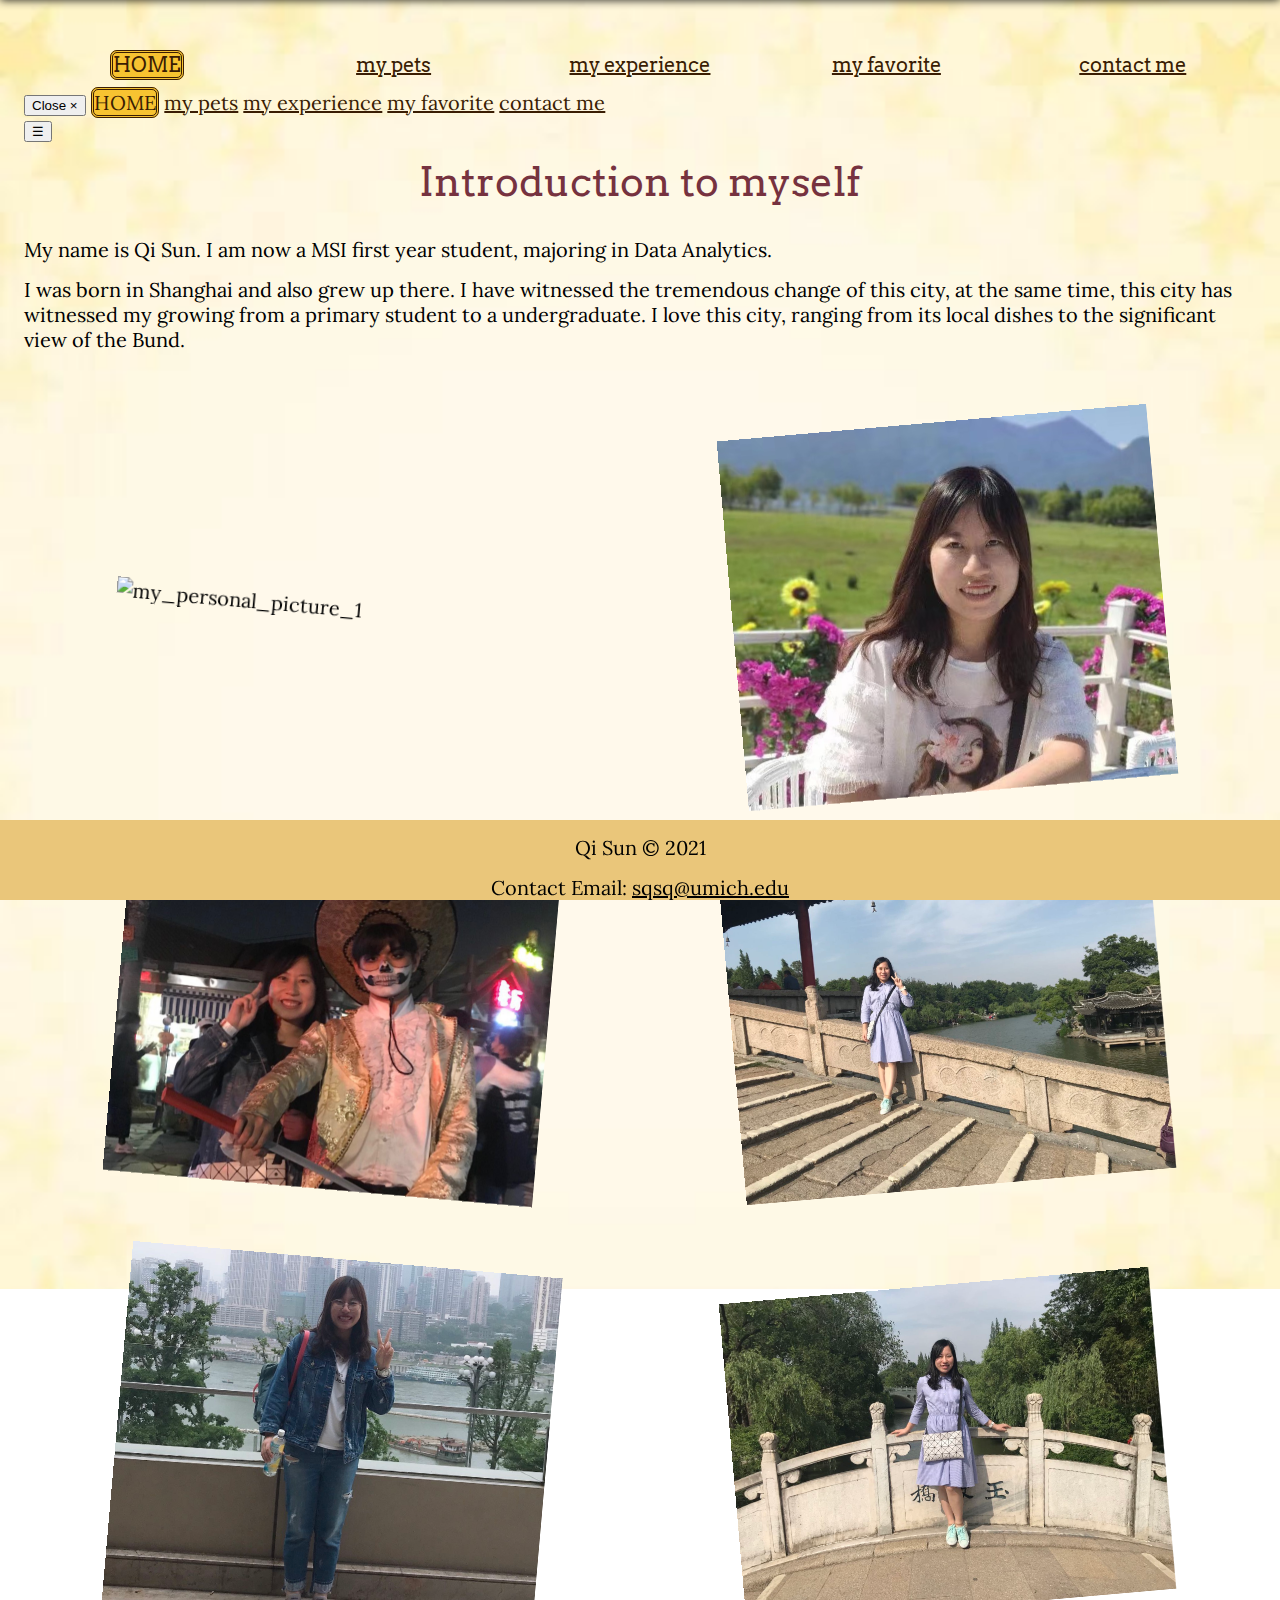
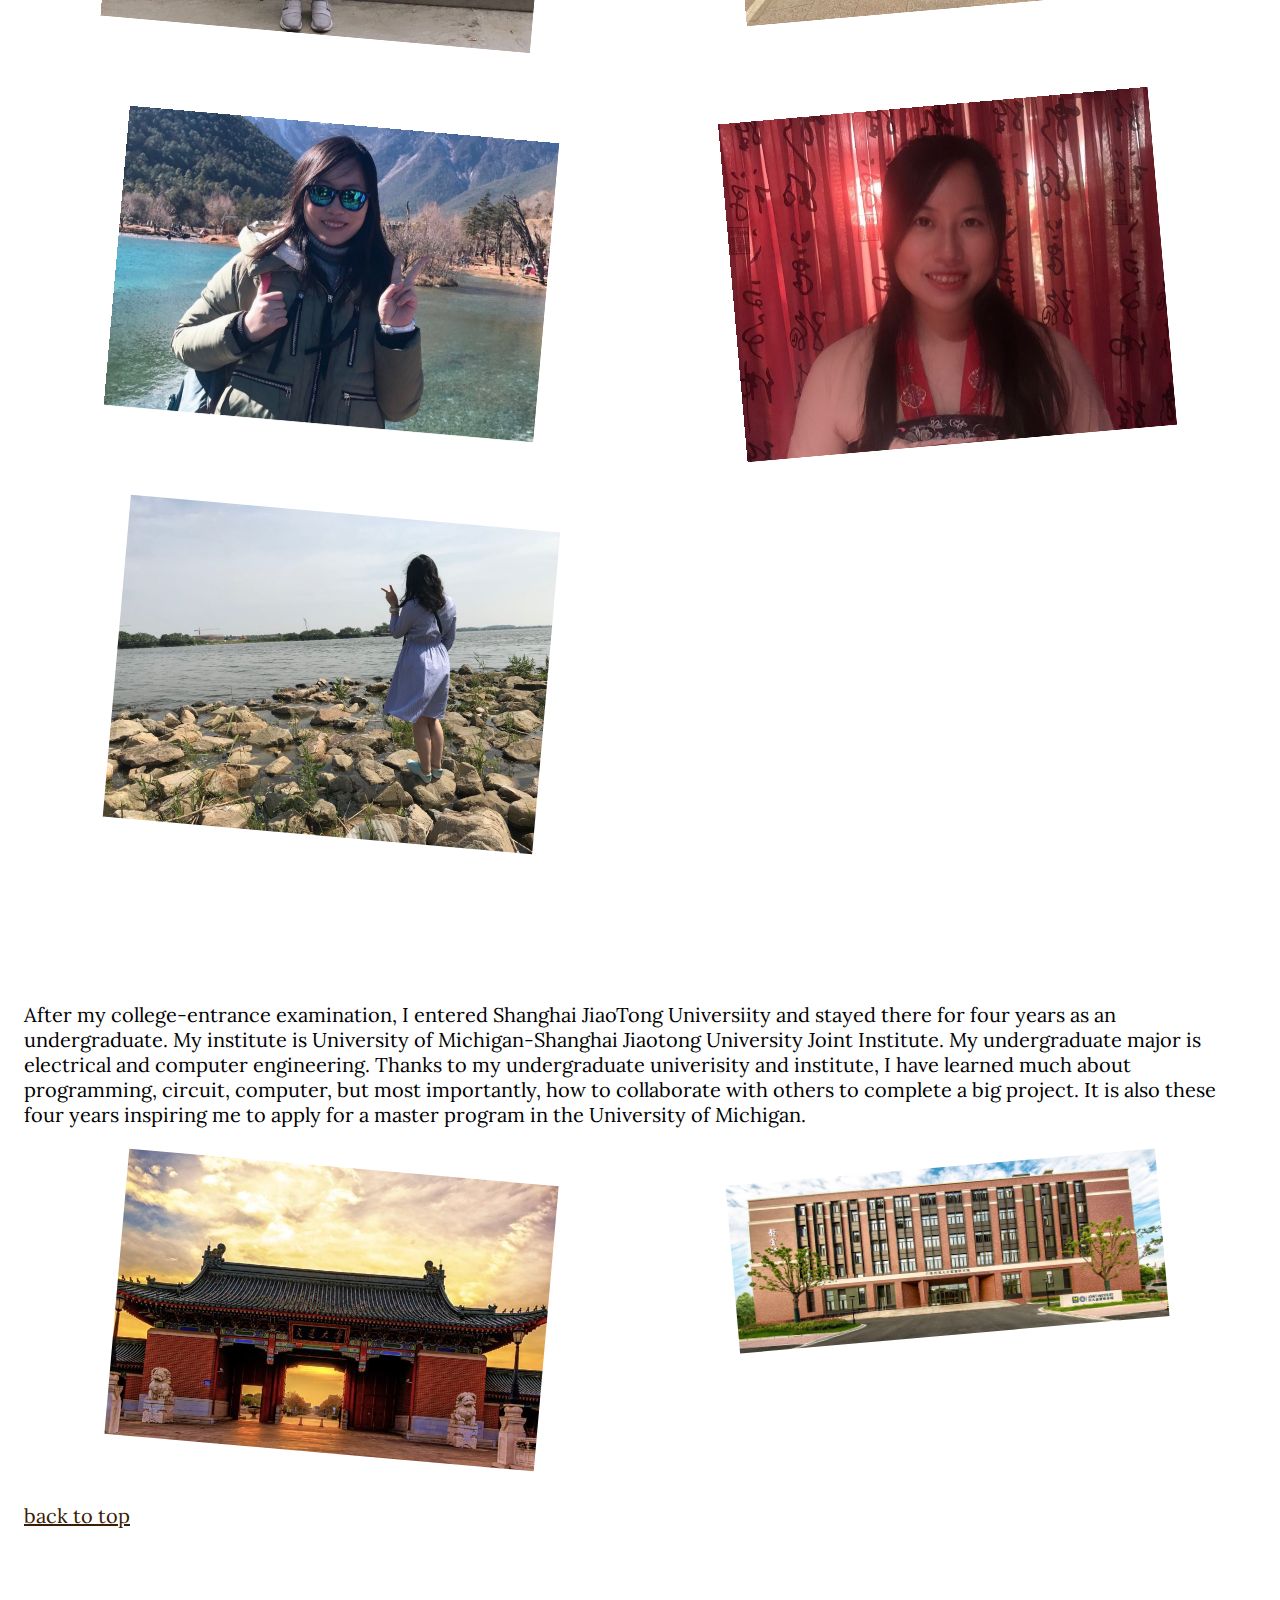
==== commit 756d8523: "Add files via upload" ====
--- a/index.html
+++ b/index.html
@@ -26,14 +26,29 @@
 		<div class="skip"><a href="#main">Skip to Main Content</a></div>
 		<nav class="link">
 			<ul>
-				<li> <a class='current' href = "index.html">home</a></li>
-				<li><a href = "pets.html">my pets</a> </li>
-				<li><a  href = "experience.html">my experience</a></li>
+			    <li> <a class='current' href = "index.html">home</a></li>
+				<li><a  href = "pets.html">my pets</a> </li>
+				<li><a href = "experience.html">my experience</a></li>
 				<li><a href = "myfavorite.html">my favorite</a></li>
 				<li><a href = "contact.html">contact me</a></li>
 			</ul>
 		</nav>
-
+		<!-- Sidebar -->
+		<div class="sidebar bar-block" id="mySidebar">
+			<button onclick="bar_close()" class="bar-item close">Close &times;</button>
+			<a class='current' href="index.html" class="bar-item">home</a>
+			<a href="pets.html" class="bar-item">my pets</a>
+			<a href="experience.html" class="bar-item">my experience</a>
+			<a  class="bar-item" href = "myfavorite.html">my favorite</a>
+			<a class="bar-item" href = "contact.html">contact me</a>
+			
+		
+		  </div>
+		  
+		  <div class="menu">
+			<button  onclick="bar_open()">☰</button>
+		  </div>
+		
 		
 
 	</header>
@@ -72,11 +87,13 @@
 		<img src = "imgs/school2.jpg" alt="my_institute2" />
 		</div>
 	   </div>
+	   <div class='top'><a href="#main">back to top</a></div>
 	</main>
 
 	<footer>
 		<p>Qi Sun &copy; 2021</p>
 		<p>Contact Email: <a href="mailto:sqsq@umich.edu">sqsq@umich.edu</a></p>
 	</footer>
+	<script src="js/all.js"></script>
 </body>
 </html>
--- a/css/style.css
+++ b/css/style.css
@@ -261,9 +261,7 @@
 #teaching{
     text-align: center;
 }
-/*#teaching img{
-    width: 70%;
-}*/
+
 .teaching_picture{
     display: grid;
     grid-template-columns: 1fr 1fr 1fr;
@@ -310,11 +308,7 @@
     color: #984B43;
 }
 
-/*#places img{
-    align-self: center;
-    width: 70%;
-
-}*/
+
 .erhai_images{
     margin-top: 40px;
     display: grid;
@@ -393,28 +387,58 @@
 #favorite img{
     width: 70%;
     margin-top: 50px;
+    transform: rotate(0deg);
    
 }
 
-
-@media screen and (prefers-reduced-motion: reduce){
-    img{
-
-      animation: none;
-    
-   }
-   h1{
-       animation: none;
-   }
-  }
-
-  @media screen and (min-width: 800px){
+.flipbox { 
+    position: relative; 
+    perspective: 1000px; 
+}
+.flipbox:hover .side:nth-child(1) { 
+    transform: rotateY(180deg);
+ }
+.flipbox:hover .side:nth-child(2) { 
+    transform: rotateY(0deg); 
+}
+.side { 
+    transition: 0.6s; 
+    transform-style: preserve-3d; 
+    backface-visibility: hidden; 
+    width: inherit; 
+    height: inherit; }
+.side:nth-child(1) { 
+    
+    
+}
+.side:nth-child(2) { 
+    position: absolute; 
+    left: 10px;
+    top: 60px;
+    transform: rotateY(180deg); 
+}
+.contact_me{
+    text-align: center;
+    font-family: Arvo, sans-serif;
+}
+input ,textarea{
+    background-color: #F5DEB3;
+    font-family: Arvo, sans-serif;
+}
+textarea{
+    width: 70%;
+}
+
+
+
+
+  @media screen and (min-width: 850px){
     nav{
         width: 100%;
         
     }
     nav ul{
-        grid-template-columns: 1fr 1fr 1fr 1fr;
+        grid-template-columns: 1fr 1fr 1fr 1fr 1fr;
         justify-content: space-between;
         align-items: center;
         text-align: center;
@@ -522,15 +546,27 @@
 
   }
 
-
-
-
-
-
-
-
-
-
-
-
-
+  @media screen and (prefers-reduced-motion: reduce){
+    img{
+
+      animation: none;
+    
+   }
+   h1{
+       animation: none;
+   }
+  }
+
+
+
+
+
+
+
+
+
+
+
+
+
+
